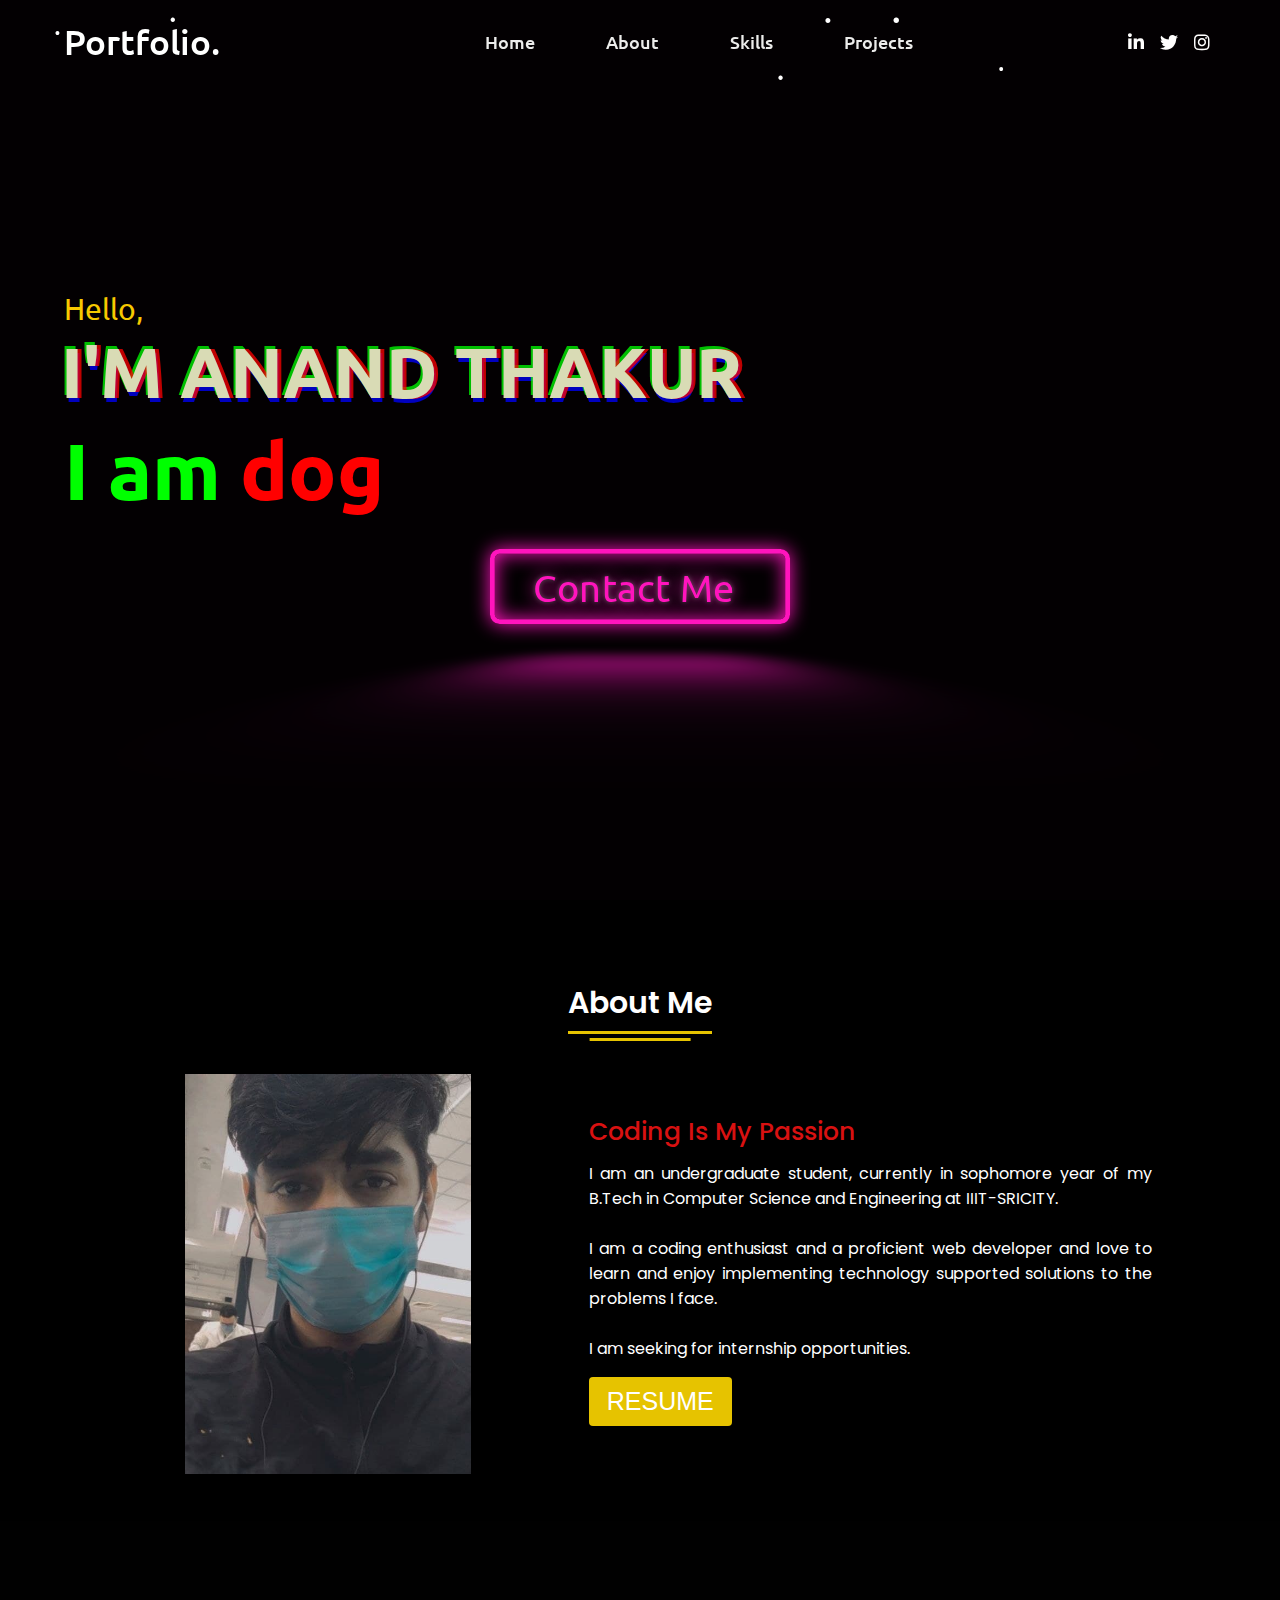
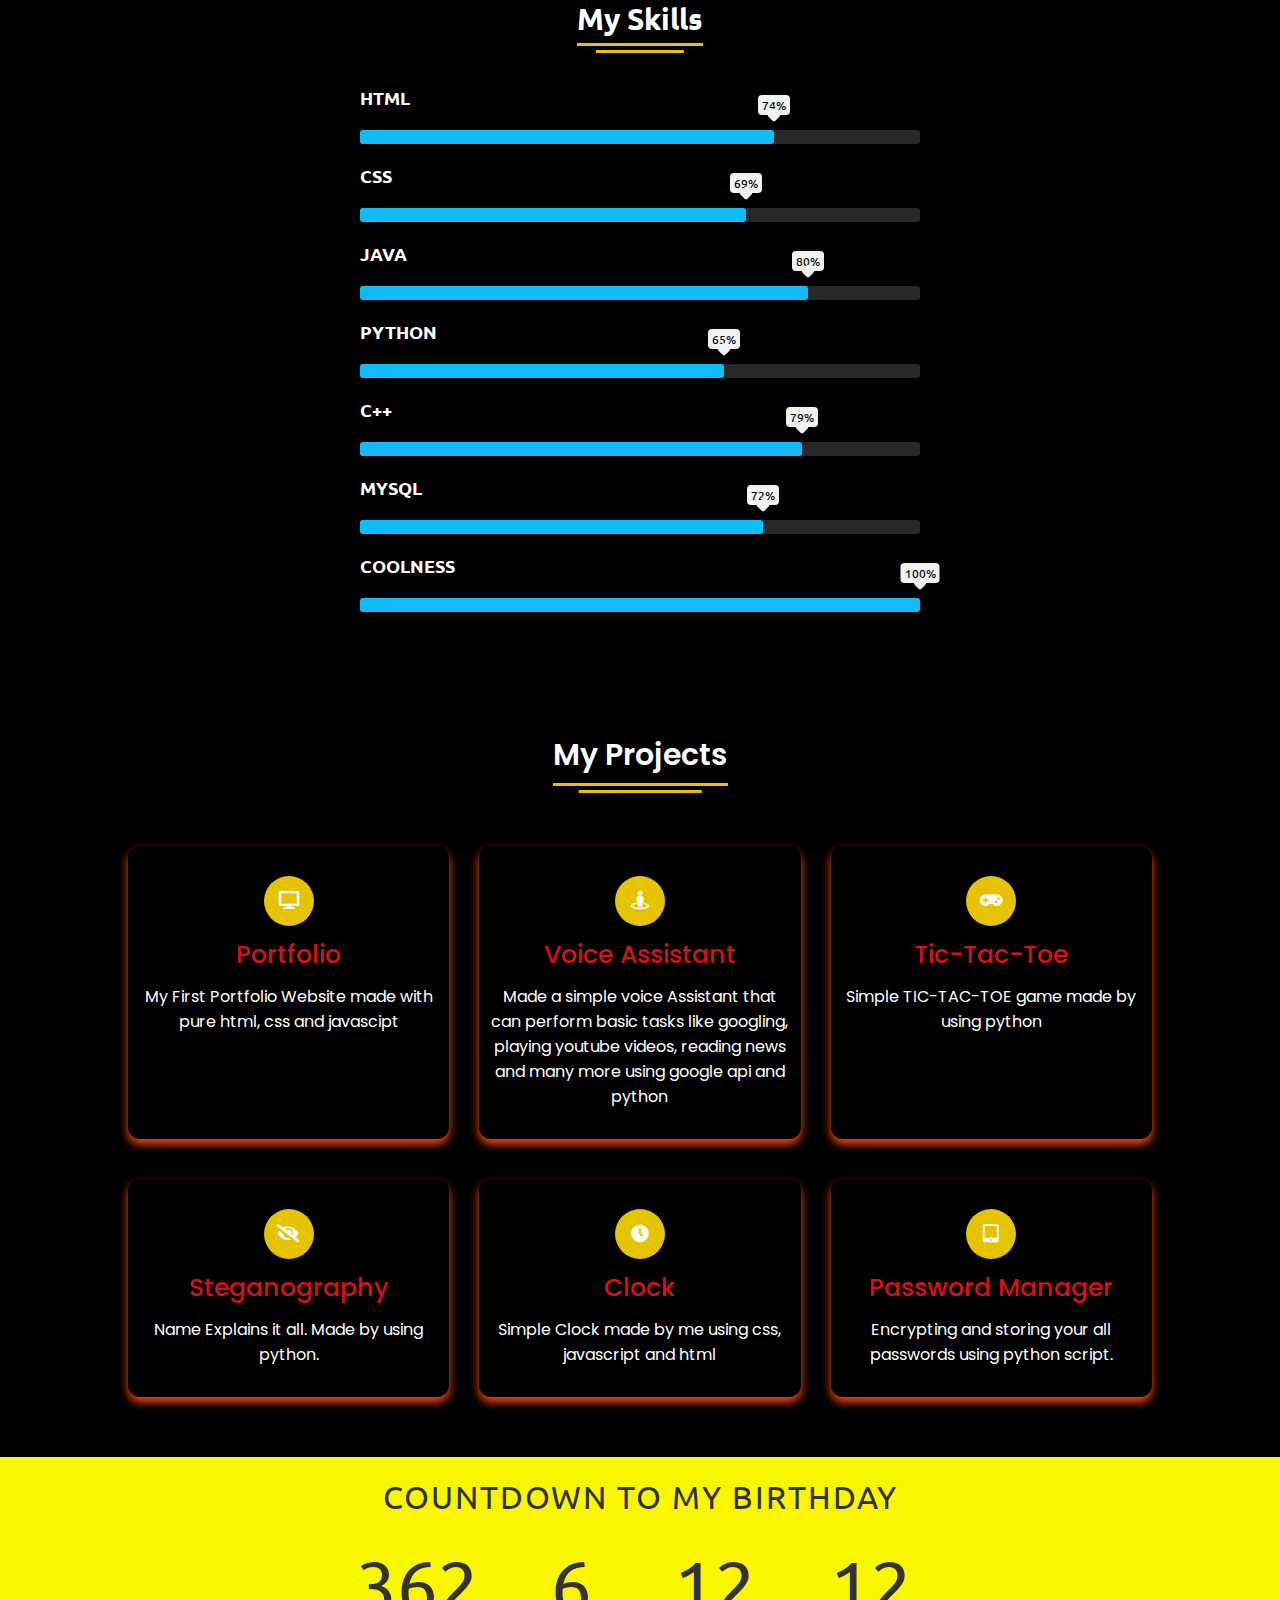
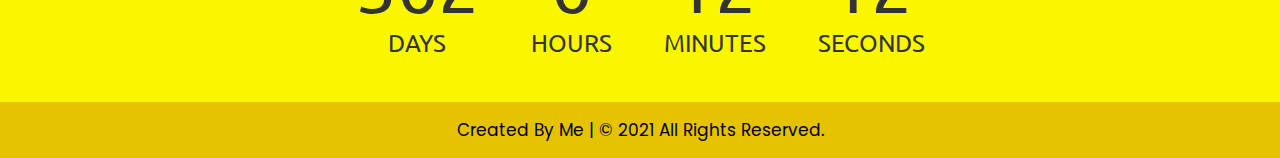
==== index.html @ 61fed3fa "Add files via upload" ====
<!DOCTYPE html>
<html lang="en" dir="ltr">

<head>
    <meta charset="UTF-8">
    <title> Responsive Portfolio Website | Code4education </title>
    <link rel="stylesheet" href="../CSS/style.css">
    <link rel="stylesheet" href="../CSS/textchange.css">
    <!-- Fontawesome CDN Link -->
    <link rel="stylesheet" href="https://cdnjs.cloudflare.com/ajax/libs/font-awesome/5.15.2/css/all.min.css" />
    <meta name="viewport" content="width=device-width, initial-scale=1.0">
</head>

<body>
    <!-- Move to up bottom -->
    <div class="scroll-button">
        <a href="#home"><i class="fas fa-arrow-up"></i></a>
    </div>
    <!-- navigation menu -->
    <nav>
        <div class="navbar">
            <div class="logo"><a href="#">Portfolio.</a></div>
            <ul class="menu">
                <li><a href="#home">Home</a></li>
                <li><a href="#about">About</a></li>
                <li><a href="#skill-section">Skills</a></li>
                <li><a href="#projects">Projects</a></li>
                <div class="cancel-btn">
                    <i class="fas fa-times"></i>
                </div>
            </ul>
            <div class="media-icons">
                <a href="https://www.linkedin.com/in/anand-thakur-096046203" target="_blank"><i class="fab fa-linkedin-in"></i></a>
                <a href="https://mobile.twitter.com/Itsmefakeapple" target="_blank"><i class="fab fa-twitter"></i></a>
                <a href="https://www.instagram.com/itsmefakeapplee/" target="_blank"><i class="fab fa-instagram"></i></a>
            </div>
        </div>
        <div class="menu-btn">
            <i class="fas fa-bars"></i>
        </div>
    </nav>
    <!-- Home Section Part-->
    <section class="home" id="home">
        <div class="home-content">
            <div class="text">
                <div class="text-one">Hello,</div>
                <div class="glitch">I'm Anand Thakur</div>
                <div class="text-three">
                    <h1>I am <span id="word-holder"></span></h1>
                </div>
            </div>
            <a href="../Pages/contact.html" target="_blank" class='neon-button'>Contact Me</a>
        </div>
    </section>

    <!-- About Section Part-->
    <section class="about" id="about">
        <div class="content">
            <div class="title"><span>About Me</span></div>
            <div class="about-details">
                <div class="left">
                    <img src="images/my-pic.jpg" alt="Portfolio">
                </div>
                <div class="right">
                    <div class="topic">Coding Is My Passion</div>
                    <p>I am an undergraduate student, currently in
                        sophomore year of my B.Tech in Computer Science
                        and Engineering at IIIT-SRICITY.
                        </br></br>
                        I am a coding enthusiast and a proficient web developer
                        and love to learn and enjoy implementing technology
                        supported solutions to the problems I face.
                        </br></br>
                        I am seeking for internship opportunities.
                    </p>
                    <div class="button">
                        <a href="https://google.com" target="_blank">
                        <button>RESUME</button>
                        </a>
                    </div>
                </div>
            </div>
        </div>
    </section>

    <!-- Skills Section Part-->
    <section class="skill-section" id="skill-section">
        <div class="title"><span>My Skills</span></div>
        <div class="skills">
            <div class="skill">
                <div class="skill-name">HTML</div>
                <div class="skill-bar">
                    <div class="skill-per" per="74%" style="max-width: 74%"></div>
                </div>
            </div>

            <div class="skill">
                <div class="skill-name">CSS</div>
                <div class="skill-bar">
                    <div class="skill-per" per="69%" style="max-width: 69%"></div>
                </div>
            </div>

            <div class="skill">
                <div class="skill-name">JAVA</div>
                <div class="skill-bar">
                    <div class="skill-per" per="80%" style="max-width: 80%"></div>
                </div>
            </div>

            <div class="skill">
                <div class="skill-name">PYTHON</div>
                <div class="skill-bar">
                    <div class="skill-per" per="65% " style="max-width: 65%"></div>
                </div>
            </div>

            <div class="skill">
                <div class="skill-name">C++</div>
                <div class="skill-bar">
                    <div class="skill-per" per="79%" style="max-width: 79%"></div>
                </div>
            </div>

            <div class="skill">
                <div class="skill-name">MYSQL</div>
                <div class="skill-bar">
                    <div class="skill-per" per="72%" style="max-width: 72%"></div>
                </div>
            </div>

            <div class="skill">
                <div class="skill-name">COOLNESS</div>
                <div class="skill-bar">
                    <div class="skill-per" per="100%" style="max-width: 100%"></div>
                </div>
            </div>
        </div>
    </section>

    <!-- Projects Section Part-->
    <section class="projects" id="projects">
        <div class="content">
            <div class="title"><span>My Projects</span></div>
            <div class="boxes">
                <div class="box">
                    <a href="https://github.com/Appleblade22/Portfolio" target="_blank">
                        <div class="icon">
                            <i class="fas fa-desktop"></i>
                        </div>
                        <div class="topic">Portfolio</div>
                        <p>My First Portfolio Website made with pure html, css and javascipt</p>
                    </a>
                </div>
                <div class="box">
                    <a href="https://github.com/Appleblade22/Assistant" target="_blank">
                        <div class="icon">
                            <i class="fas fa-street-view"></i>
                        </div>
                        <div class="topic">Voice Assistant</div>
                        <p>Made a simple voice Assistant that can perform basic tasks like
                            googling, playing youtube videos, reading news and many more using
                            google api and python
                        </p>
                    </a>
                </div>
                <div class="box">
                    <a href="https://github.com/Appleblade22/Tic-tac-Toe_Game" target="_blank">
                        <div class="icon">
                            <i class="fas fa-gamepad"></i>
                        </div>
                        <div class="topic">Tic-Tac-Toe</div>
                        <p>Simple TIC-TAC-TOE game made by using python</p>
                    </a>
                </div>
                <div class="box">
                    <a href="https://github.com/Appleblade22/Steganography" target="_blank">
                        <div class="icon">
                            <i class="fas fa-eye-slash"></i>
                        </div>
                        <div class="topic">Steganography</div>
                        <p>Name Explains it all. Made by using python.</p>
                    </a>
                </div>
                <div class="box">
                    <a href="https://appleblade22.github.io/Clock/" target="_blank">
                        <div class="icon">
                            <i class="fas fa-clock"></i>
                        </div>
                        <div class="topic">Clock</div>
                        <p>Simple Clock made by me using css, javascript and html</p>
                    </a>
                </div>
                <div class="box">
                    <a href="https://github.com/Appleblade22/Password_Manager" target="_blank">
                        <div class="icon">
                            <i class="fas fa-tablet-alt"></i>
                        </div>
                        <div class="topic">Password Manager</div>
                        <p>Encrypting and storing your all passwords using python script.</p>
                        </a>
                </div>
            </div>
        </div>
    </section>

    <div class="container" id="container">
        <h1 id="headline">Countdown to my birthday</h1>
        <div id="countdown">
            <ul>
                <li><span id="days"></span>days</li>
                <li><span id="hours"></span>Hours</li>
                <li><span id="minutes"></span>Minutes</li>
                <li><span id="seconds"></span>Seconds</li>
            </ul>
        </div>
        <div id="content" class="emoji">
            <span>🥳</span>
            <span>🎉</span>
            <span>🎂</span>
        </div>
    </div>


    <!-- Footer Section Start -->
    <footer>
        <div class="text">
            <span>Created By Me | © 2021 All Rights Reserved.</span>
        </div>
    </footer>
    <script src="../JavaScript/script.js"></script>
    <script src="../JavaScript/snowfall.js"></script>
    <script src="../JavaScript/Bday.js"></script>


</body>

</html>
---- CSS/style.css ----
/* Google Font CDN Link hsl(323 21% 16%); */
@import url("https://fonts.googleapis.com/css2?family=Poppins:wght@400;500;600;700&family=Ubuntu:wght@400;500;700&display=swap");
* {
  margin: 0;
  padding: 0;
  box-sizing: border-box;
  text-decoration: none;
  scroll-behavior: smooth;
}
*::before,
*::after {
  box-sizing: border-box;
}
:root {
  --primary-color: #e6c300;
  --black-color: #0e2431;
  --white-color: #fff;
  --clr-neon: hsl(317 100% 54%);
  --clr-bg: rgb(3, 0, 2);
}
body {
  font-family: "Ubuntu", sans-serif;
  background-color: black;
}

/* navbar styling */
nav {
  position: fixed;
  width: 100%;
  padding: 20px 0;
  z-index: 999;
  transition: all 0.3s ease;
}
nav.sticky {
  background: rgb(255, 255, 255);
  padding: 13px 0;
}
nav .navbar {
  width: 90%;
  display: flex;
  justify-content: space-between;
  align-items: center;
  margin: auto;
}
nav .navbar .logo a {
  font-weight: 500;
  font-size: 35px;
  color: white;
}

nav.sticky .navbar .logo a {
  color: black;
}

nav .navbar .menu {
  display: flex;
  position: relative;
}

nav .navbar .menu li {
  list-style: none;
  margin: 0 8px;
}
nav .navbar .menu li a{
  color:rgb(236, 236, 235);
  margin-left:55px;
}
nav .navbar .menu a {
  font-size: 18px;
  font-weight: 500;
  color: var(--white-color);
  padding: 6px 0;
  transition: all 0.4s ease;
}
nav .navbar .menu a:hover {
  color: var(--primary-color);
}
nav.sticky .menu li a {
  color: rgb(0, 0, 0);
}
nav.sticky .menu a:hover {
  color: rgb(255, 24, 24);
  
}
.navbar .media-icons a {
  color: rgb(255, 254, 254);
  font-size: 18px;
  margin: 0 6px;
}
nav.sticky .media-icons a {
  color: rgb(0, 0, 0);
  font-size: 18px;
  margin: 0 6px;
}
.navbar .media-icons a:hover{
  color: rgb(22, 162, 255);
}

nav.sticky .media-icons a:hover{
  color: rgb(28, 170, 235);
}

/* side navigation button css */
nav .menu-btn,
.navbar .menu .cancel-btn {
  position: absolute;
  color: var(--black-color);
  top: 20px;
  right: 30px;
  font-size: 20px;
  cursor: pointer;
  transition: all 0.3s ease;
  display: none;
}
nav .menu-btn {
  color: rgb(240, 229, 229);
}
nav.sticky .menu-btn {
  color: red;
}
/* Home Sectionn Styling */
.home {
  height: 100vh;
  width: 100%;
  background-color: var(--clr-bg);
  background-size: cover;
  background-position: center center;
  background-attachment: fixed;
}
.home .home-content {
  width: 90%;
  height: 100%;
  margin: auto;
  display: flex;
  flex-direction: column;
  justify-content: center;
}
.home .text-one {
  font-size: 30px;
  color: rgb(247, 201, 0);
}
.home .text-three {
  font-size: 40px;
  margin: 5px 0;
  color: rgb(0, 255, 0);
}

/*Button Styling */
.home .neon-button {
  font-size: 4rem;
  display: inline-block;
  cursor: pointer;
  text-decoration: none;
  color: var(--clr-neon);
  border: var(--clr-neon) 0.125em solid;
  padding: 0.25em 1em;
  border-radius: 0.25em;

  text-shadow: 0 0 0.125em hsl(0 0% 100% / 0.3), 0 0 0.45em currentColor;

  box-shadow: inset 0 0 0.5em 0 var(--clr-neon), 0 0 0.5em 0 var(--clr-neon);

  position: relative;
  margin-left: auto;
  margin-right: auto;
  width: 500px;
  scale: 0.6;
}

.home .neon-button::before {
  pointer-events: none;
  content: "";
  position: absolute;
  background: var(--clr-neon);
  top: 120%;
  left: 0;
  width: 100%;
  height: 100%;

  transform: perspective(1em) rotateX(40deg) scale(1, 0.35);
  filter: blur(1em);
  opacity: 0.7;
}

.home .neon-button::after {
  content: "";
  position: absolute;
  top: 0;
  bottom: 0;
  left: 0;
  right: 0;
  box-shadow: 0 0 2em 0.5em var(--clr-neon);
  opacity: 0;
  background-color: var(--clr-neon);
  z-index: -1;
  transition: opacity 100ms linear;
}

.home .neon-button:hover,
.home .neon-button:focus {
  color: var(--white-color);
  text-shadow: none;
}

.home .neon-button:hover::before,
.home .neon-button:focus::before {
  opacity: 1;
}
.home .neon-button:hover::after,
.home .neon-button:focus::after {
  opacity: 1;
}

/*Glitch Text */

.glitch {
  font-size: 70px;
  font-weight: 700;
  text-transform: uppercase;
  position: relative;
  color: rgb(217, 219, 181);
  font-weight: 600;
  margin-left: -3px;
  text-shadow: 0.05em 0 0 rgba(255, 0, 0, 0.75),
    -0.025em -0.05em 0 rgba(0, 255, 0, 0.75),
    0.025em 0.05em 0 rgba(0, 0, 255, 0.75);

  animation: glitch 500ms infinite;
}

.glitch span {
  position: absolute;
  top: 0;
  left: 0;
}

.glitch span:first-child {
  animation: glitch 650ms infinite;
  clip-path: polygon(0 0, 100% 0, 100% 45%, 0 45%);
  transform: translate(-0.025em, -0.0125em);
  /* color: green; */
  opacity: 0.8;
}

.glitch span:last-child {
  animation: glitch 375ms infinite;
  clip-path: polygon(0 80%, 100% 20%, 100% 100%, 0 100%);
  transform: translate(0.0125em, 0.025em);
  /* color: red; */
  opacity: 0.8;
}

/* https://web.dev/prefers-reduced-motion/#(bonus)-forcing-reduced-motion-on-all-websites */

@keyframes glitch {
  0% {
    text-shadow: 0.05em 0 0 rgba(255, 0, 0, 0.75),
      -0.05em -0.025em 0 rgba(0, 255, 0, 0.75),
      -0.025em 0.05em 0 rgba(0, 0, 255, 0.75);
  }
  14% {
    text-shadow: 0.05em 0 0 rgba(255, 0, 0, 0.75),
      -0.05em -0.025em 0 rgba(0, 255, 0, 0.75),
      -0.025em 0.05em 0 rgba(0, 0, 255, 0.75);
  }
  15% {
    text-shadow: -0.05em -0.025em 0 rgba(255, 0, 0, 0.75),
      0.025em 0.025em 0 rgba(0, 255, 0, 0.75),
      -0.05em -0.05em 0 rgba(0, 0, 255, 0.75);
  }
  49% {
    text-shadow: -0.05em -0.025em 0 rgba(255, 0, 0, 0.75),
      0.025em 0.025em 0 rgba(0, 255, 0, 0.75),
      -0.05em -0.05em 0 rgba(0, 0, 255, 0.75);
  }
  50% {
    text-shadow: 0.025em 0.05em 0 rgba(255, 0, 0, 0.75),
      0.05em 0 0 rgba(0, 255, 0, 0.75), 0 -0.05em 0 rgba(0, 0, 255, 0.75);
  }
  99% {
    text-shadow: 0.025em 0.05em 0 rgba(255, 0, 0, 0.75),
      0.05em 0 0 rgba(0, 255, 0, 0.75), 0 -0.05em 0 rgba(0, 0, 255, 0.75);
  }
  100% {
    text-shadow: -0.025em 0 0 rgba(255, 0, 0, 0.75),
      -0.025em -0.025em 0 rgba(0, 255, 0, 0.75),
      -0.025em -0.05em 0 rgba(0, 0, 255, 0.75);
  }
}

@media (prefers-reduced-motion: reduce) {
  *,
  ::before,
  ::after {
    animation-delay: -1ms !important;
    animation-duration: 1ms !important;
    animation-iteration-count: 1 !important;
    background-attachment: initial !important;
    scroll-behavior: auto !important;
    transition-duration: 0s !important;
    transition-delay: 0s !important;
  }
}

/* About Section*/
section {
  padding-top: 40px;
}
.about{
    background-color: black;
}
section .content {
  width: 80%;
  margin: 40px auto;
  font-family: "Poppins", sans-serif;
}
section .title {
  display: flex;
  justify-content: center;
  margin-bottom: 40px;
}
section .title span {
  color: var(--white-color);
  font-size: 30px;
  font-weight: 600;
  position: relative;
  padding-bottom: 8px;
}
section .title span::before,
section .title span::after {
  content: "";
  position: absolute;
  height: 3px;
  width: 100%;
  background: var(--primary-color);
  left: 0;
  bottom: 0;
}
section .title span::after {
  bottom: -7px;
  width: 70%;
  left: 50%;
  transform: translateX(-50%);
}
.about .about-details {
  display: flex;
  justify-content: space-between;
  align-items: center;
}
.about .about-details .left {
  width: 45%;
}
.about .left img {
  width: 400px;
  height: 400px;
  object-fit: contain;
  
}
.about .about-details .right {
  width: 55%;
}
section .topic {
  color: rgb(216, 17, 17);
  font-size: 25px;
  font-weight: 500;
  margin-bottom: 10px;
}
.about-details .right p {
  text-align: justify;
  color: var(--white-color);
}
section .button {
  margin: 16px 0;
}
section .button button {
  outline: none;
  padding: 8px 16px;
  border-radius: 4px;
  font-size: 25px;
  font-weight: 400;
  background: var(--primary-color);
  color: var(--white-color);
  border: 2px solid transparent;
  cursor: pointer;
  transition: all 0.4s ease;
}
section .button button:hover {
  border-color: var(--primary-color);
  background-color: var(--white-color);
  color: var(--primary-color);
}

/*Skill Section*/
.skill-section {
  background-color: rgb(1, 1, 1);
  padding-top: 79px;
  padding-bottom: 40px;
}
.skills {
  width: 100%;
  max-width: 600px;
  padding: 0 20px;
  margin-left: auto;
  margin-right: auto;
    
}

.skill-name {
  font-size: 18px;
  font-weight: 700;
  color: var(--white-color);
  text-transform: uppercase;
  margin: 20px 0;
}

.skill-bar {
  height: 14px;
  background: #282828;
  border-radius: 3px;
}

.skill-per {
  height: 14px;
  background-color: #0fbcf9;
  border-radius: 3px;
  position: relative;
  animation: fillBars 7s ease-in-out;
}

.skill-per::before {
  content: attr(per);
  position: absolute;
  padding: 2px 4px;
  background: #f1f1f1;
  border-radius: 4px;
  font-size: 12px;
  border-radius: 4px;
  top: -35px;
  right: 0;
  transform: translateX(50%);
}

.skill-per::after {
  content: "";
  position: absolute;
  width: 10px;
  height: 10px;
  background-color: #f1f1f1;
  top: -20px;
  right: 0;
  transform: translateX(50%) rotate(45deg);
  border-radius: 2px;
}

@keyframes fillBars{
    from{
        width: 0%;
    }
    to{
        width: 100%;
    }
}

/* My Projects CSS */
.my-projects {
  padding-top: 40px;
  padding-bottom: 40px;
}
#projects p{
  color: var(--white-color)
}
.projects .boxes{
  display:flex; 
  flex-wrap: wrap;
  justify-content:space-between;
}
.projects .boxes .box{
 margin:20px 0;
 width:calc(100% / 3 - 20px);
 text-align: center;
 border-radius: 12px;
 padding:30px 10px;
 box-shadow: 0 5px 10px rgb(255, 74, 3);
 cursor:default;
 transition: all 0.4s ease;
}
.projects .boxes .box:hover{
 background: var(--primary-color);
 color:var(--white-color);
 box-shadow: 0 5px 10px rgb(255, 74, 3);
}
.projects .boxes .box .icon{
 height:50px;
 width:50px;
 background: var(--primary-color);
 border-radius: 50%;
 text-align: center;
 line-height: 50px;
 font-size: 18px;
 color:var(--white-color);
 margin:0 auto 10px auto;
 transition: all 0.4s ease;
}
.boxes .box:hover .icon{
 background:var(--white-color);
 color:var(--primary-color);
}
.projects .boxes .box:hover .topic,
.projects .boxes .box:hover p{
 color:var(--white-color);
 transition: all 0.4s ease;
}
/* Contact Me CSS 
#contact .title span{
  color: black;
}
.contact{
  background: #f0f8ff;
}
.contact .content{
  margin:0 auto;
  padding:30px 0;
}
.contact .text{
  width:80%;
  text-align: center;
  margin:auto;
}
*/

/*BirthDay*/
.container {
  background-color: #faf600;
  color: #333;
  margin: 0 auto;
  text-align: center;
  padding: 20px;
}
#headline{
  font-weight: normal;
  letter-spacing: .125rem;
  text-transform: uppercase;
}
#countdown li{
  display: inline-block;
  font-size: 1.5em;
  list-style-type: none;
  padding: 1em;
  text-transform: uppercase;
}
#countdown li span {
  display: block;
  font-size: 4.5rem;
}

.emoji {
  display: none;
  padding: 1rem;
}

#content span {
  font-size: 4rem;
  padding: 0 .5rem;
}

@media all and (max-width: 768px) {
  #headline {
    font-size: calc(1.5rem * var(--smaller));
  }
  
  #countdown li{
    font-size: calc(1.125rem * var(--smaller));
  }
  
  #countdown li span {
    font-size: calc(3.375rem * var(--smaller));
  }
}

/* Footer CSS */
footer{
  background:var(--primary-color);
  padding:15px 0;
  text-align: center;
  font-family: 'Poppins', sans-serif;
}
footer .text span{
  font-size: 17px;
  font-weight: 400;
  color:var(--clr-bg)
}

/* Scroll To Top Button CSS */
.scroll-button a{
  position:fixed;
  bottom:20px;
  right:20px;
  color:rgb(255, 255, 255);
  background-color:rgb(9, 13, 255);
  padding:10px 12px;
  font-size: 18px;
  border-radius: 6px;
  box-shadow: rgb(25, 163, 182);
  display:none;
}

/* Responsive Media Queries */
@media (max-width:1190px){
  section .content{
    width:85%;
  }
}
@media (max-width:1000px){
  .about .about-details{
    justify-content: center;
    flex-direction: column;
  }
  .about .about-details .left{
    display: flex;
    justify-content:center;
    width:100%;
  }
  .about .about-details .right{
    width:90%;
    margin:40px 0;
  }
  .projects .boxes .box{
    margin:20px 0;
    width:calc(100% / 2 - 20px);
  }
}
@media (max-width:900px){
  .about .left img{
    height:350px;
    width:350px;
  }
  nav .navbar .menu li a{
    color:rgb(236, 236, 235);
    margin-left:20px;
    margin-top:40px;
  }
  nav .navbar .menu li a:hover{
    color:rgb(218, 255, 10);
  }
  nav.sticky .navbar .menu li a{
    color:rgb(10, 10, 10);
  }
  nav.sticky .navbar .menu li a:hover{
    color:rgb(255, 0, 0);
  }
}
@media (max-width:750px){
  nav .navbar{
    width:90%;
  }
  nav .navbar .menu{
    position:fixed;
    left:-100%;
    top:0;
    background-color: #3995D3;
    height:100vh;
    max-width: 400px;
    width:100%;
    padding-top:60px;
    flex-direction: column;
    align-items:center;
    transition: all 0.5s ease;
  }
  nav.sticky .navbar .logo a {
    font-weight: 500;
    font-size: 35px;
    color: white;
  }
  .navbar.active .menu{
    left:0;
  }
  nav .navbar .menu li a{
    color:rgb(236, 236, 235);
    margin-left:0;
    margin-top:40px;
  }
  nav.sticky .navbar .menu li a{
    color:rgb(236, 236, 235);
    margin-left:0;
    margin-top:40px;
  }
  nav .navbar .menu a{
    font-size:23px;
    display:block;
    color:var(--white-color);
    margin:10px 0;
  }
  nav.sticky .navbar .menu a{
    font-size:23px;
    display:block;
    color:var(--white-color);
    margin:10px 0;
  }
  nav .navbar .menu li a:hover{
    color:rgb(255, 8, 0);
  }
  nav.sticky {
    background: rgb(0, 0, 0);
    padding: 13px 0;
  }
  nav .navbar .media-icons{
    display:none;
  }
  nav .menu-btn,
  .navbar .menu .cancel-btn{
    display:block;
  }

  .home .text-three{
   font-size: 33px;
 }
 .skill-section .skill{
   scale: 0.856;
 }

 .projects .boxes .box{
   margin:20px 0; 
   width:100%;
 }

 .home .neon-button {
  scale:0.48;
}

}

@media (max-width:540px){
  .home .glitch{
    font-size: 55px;
  }
  .home .text-three{
    font-size: 23px;
  }

  .skill-section .skill{
    font-size: 50px;
  }
  .home .neon-button {
    right:120px;
    scale: 0.48;
  }
  
}
@media (max-width:400px){
  .home .glitch{
    font-size: 55px;
  }
  .home .text-three{
    font-size: 21px;
  }

  .skill-section .skill{
    font-size: 50px;
  }
  .home .neon-button {
    margin-right:0;
    margin-left:0;

    scale: 0.48;
  }
  .skill-section .skill{
    scale: 0.756;
  }
}
---- CSS/textchange.css ----
#word-holder:after {
    content: "dog";
    display: inline-block;
    color: red;
    vertical-align: bottom;
    animation: word-switcher infinite 8s ease;
  }
  
  @-webkit-keyframes word-switcher {
    0%  {content: "a Front-End Dev"; opacity:0;}
    15% {content: "a Front-End Dev"; opacity:1}
    19% {content: "a Front-End Dev"; opacity:0;}
    20% {content: "a Back-End Dev"; opacity:0;}
    35% {content: "a Back-End Dev"; opacity:1;}
    39% {content: "a Back-End Dev"; opacity:0;}
    40% {content: "a Prankster"; opacity:0;}
    55% {content: "a Prankster"; opacity:1;}
    59% {content: "a Prankster"; opacity:0;}
    60% {content: "curious"; opacity:0;}
    75% {content: "curious"; opacity:1}
    79% {content: "curious"; opacity:0;}
    80% {content: "a Programmer"; opacity:0;}
    95% {content: "a Programmer"; opacity:1;}
    99% {content: "a Programmer"; opacity:0;}
    100% {content: "a Programmer"; opacity:0;}
  }
  
  @-moz-keyframes word-switcher {
    0%  {content: "a Front-End Dev"; opacity:0;}
    15% {content: "a Front-End Dev"; opacity:1}
    19% {content: "a Front-End Dev"; opacity:0;}
    20% {content: "a Back-End Dev"; opacity:0;}
    35% {content: "a Back-End Dev"; opacity:1;}
    39% {content: "a Back-End Dev"; opacity:0;}
    40% {content: "a Prankster"; opacity:0;}
    55% {content: "a Prankster"; opacity:1;}
    59% {content: "a Prankster"; opacity:0;}
    60% {content: "curious"; opacity:0;}
    75% {content: "curious"; opacity:1}
    79% {content: "curious"; opacity:0;}
    80% {content: "a Programmer"; opacity:0;}
    95% {content: "a Programmer"; opacity:1;}
    99% {content: "a Programmer"; opacity:0;}
    100% {content: "a Programmer"; opacity:0;}
  }
  
  @keyframes word-switcher {
    0%  {content: "a Front-End Dev"; opacity:0;}
    15% {content: "a Front-End Dev"; opacity:1}
    19% {content: "a Front-End Dev"; opacity:0;}
    20% {content: "a Back-End Dev"; opacity:0;}
    35% {content: "a Back-End Dev"; opacity:1;}
    39% {content: "a Back-End Dev"; opacity:0;}
    40% {content: "a Prankster"; opacity:0;}
    55% {content: "a Prankster"; opacity:1;}
    59% {content: "a Prankster"; opacity:0;}
    60% {content: "curious"; opacity:0;}
    75% {content: "curious"; opacity:1}
    79% {content: "curious"; opacity:0;}
    80% {content: "a Programmer"; opacity:0;}
    95% {content: "a Programmer"; opacity:1;}
    99% {content: "a Programmer"; opacity:0;}
    100% {content: "a Programmer"; opacity:0;}
  }
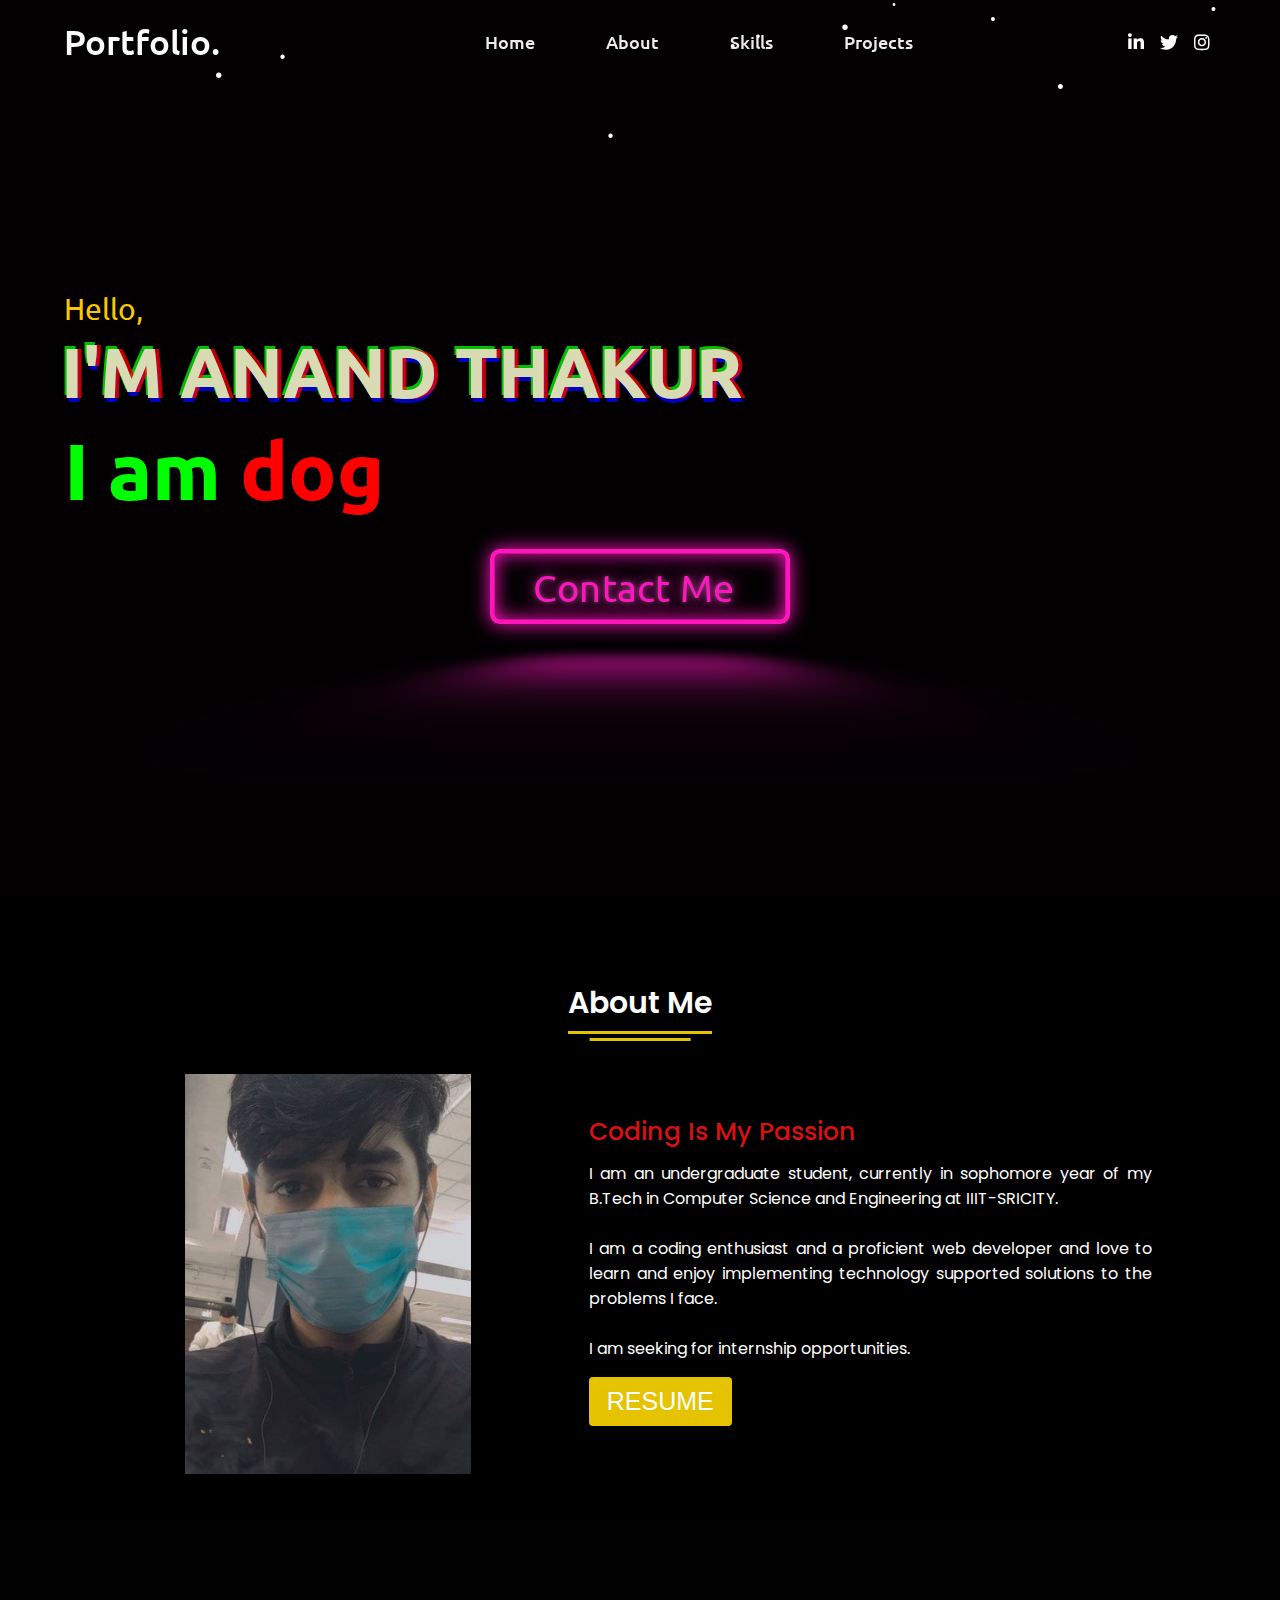
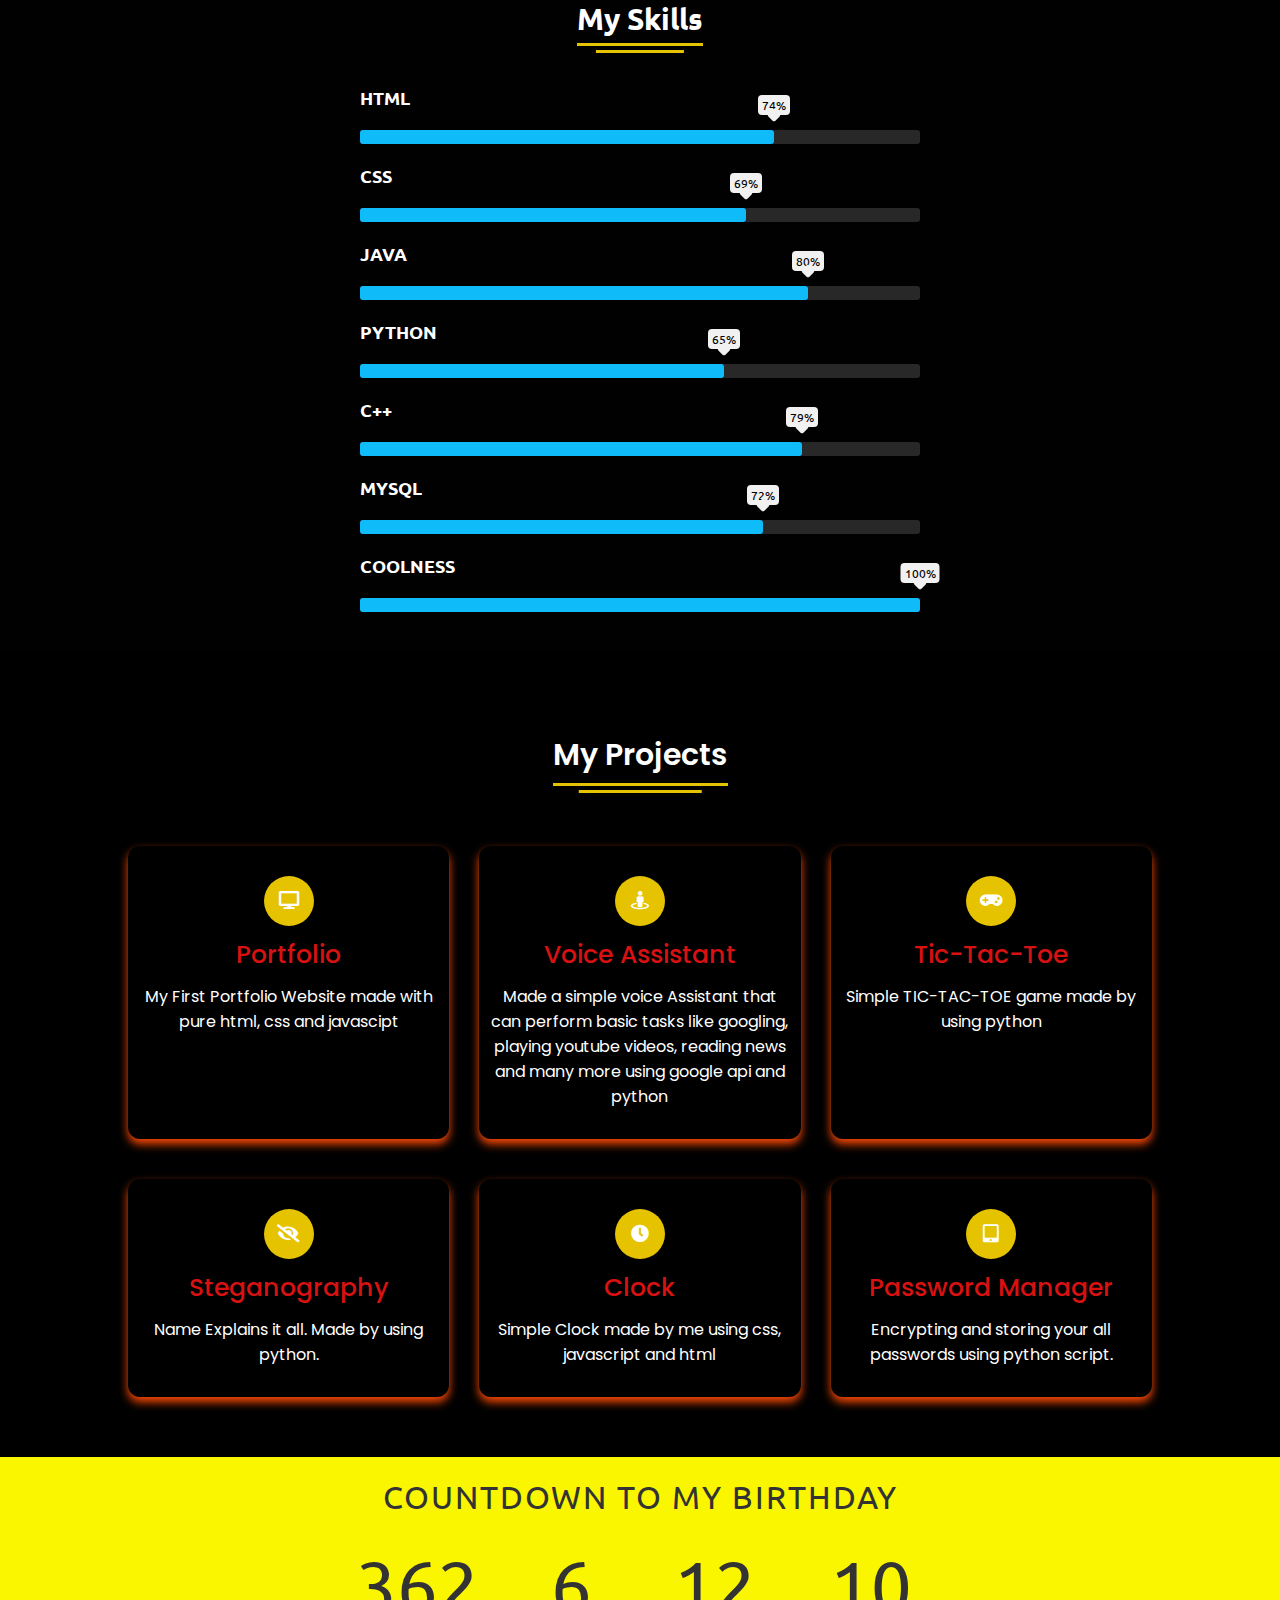
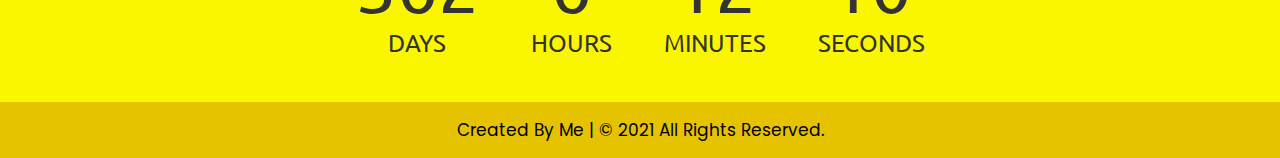
==== commit 93add8bd: "Update index.html" ====
--- a/index.html
+++ b/index.html
@@ -3,9 +3,9 @@
 
 <head>
     <meta charset="UTF-8">
-    <title> Responsive Portfolio Website | Code4education </title>
-    <link rel="stylesheet" href="../CSS/style.css">
-    <link rel="stylesheet" href="../CSS/textchange.css">
+    <title> Responsive Portfolio Website | Anand </title>
+    <link rel="stylesheet" href="CSS/style.css">
+    <link rel="stylesheet" href="CSS/textchange.css">
     <!-- Fontawesome CDN Link -->
     <link rel="stylesheet" href="https://cdnjs.cloudflare.com/ajax/libs/font-awesome/5.15.2/css/all.min.css" />
     <meta name="viewport" content="width=device-width, initial-scale=1.0">
@@ -228,11 +228,11 @@
             <span>Created By Me | © 2021 All Rights Reserved.</span>
         </div>
     </footer>
-    <script src="../JavaScript/script.js"></script>
-    <script src="../JavaScript/snowfall.js"></script>
-    <script src="../JavaScript/Bday.js"></script>
+    <script src="JavaScript/script.js"></script>
+    <script src="JavaScript/snowfall.js"></script>
+    <script src="JavaScript/Bday.js"></script>
 
 
 </body>
 
-</html>+</html>
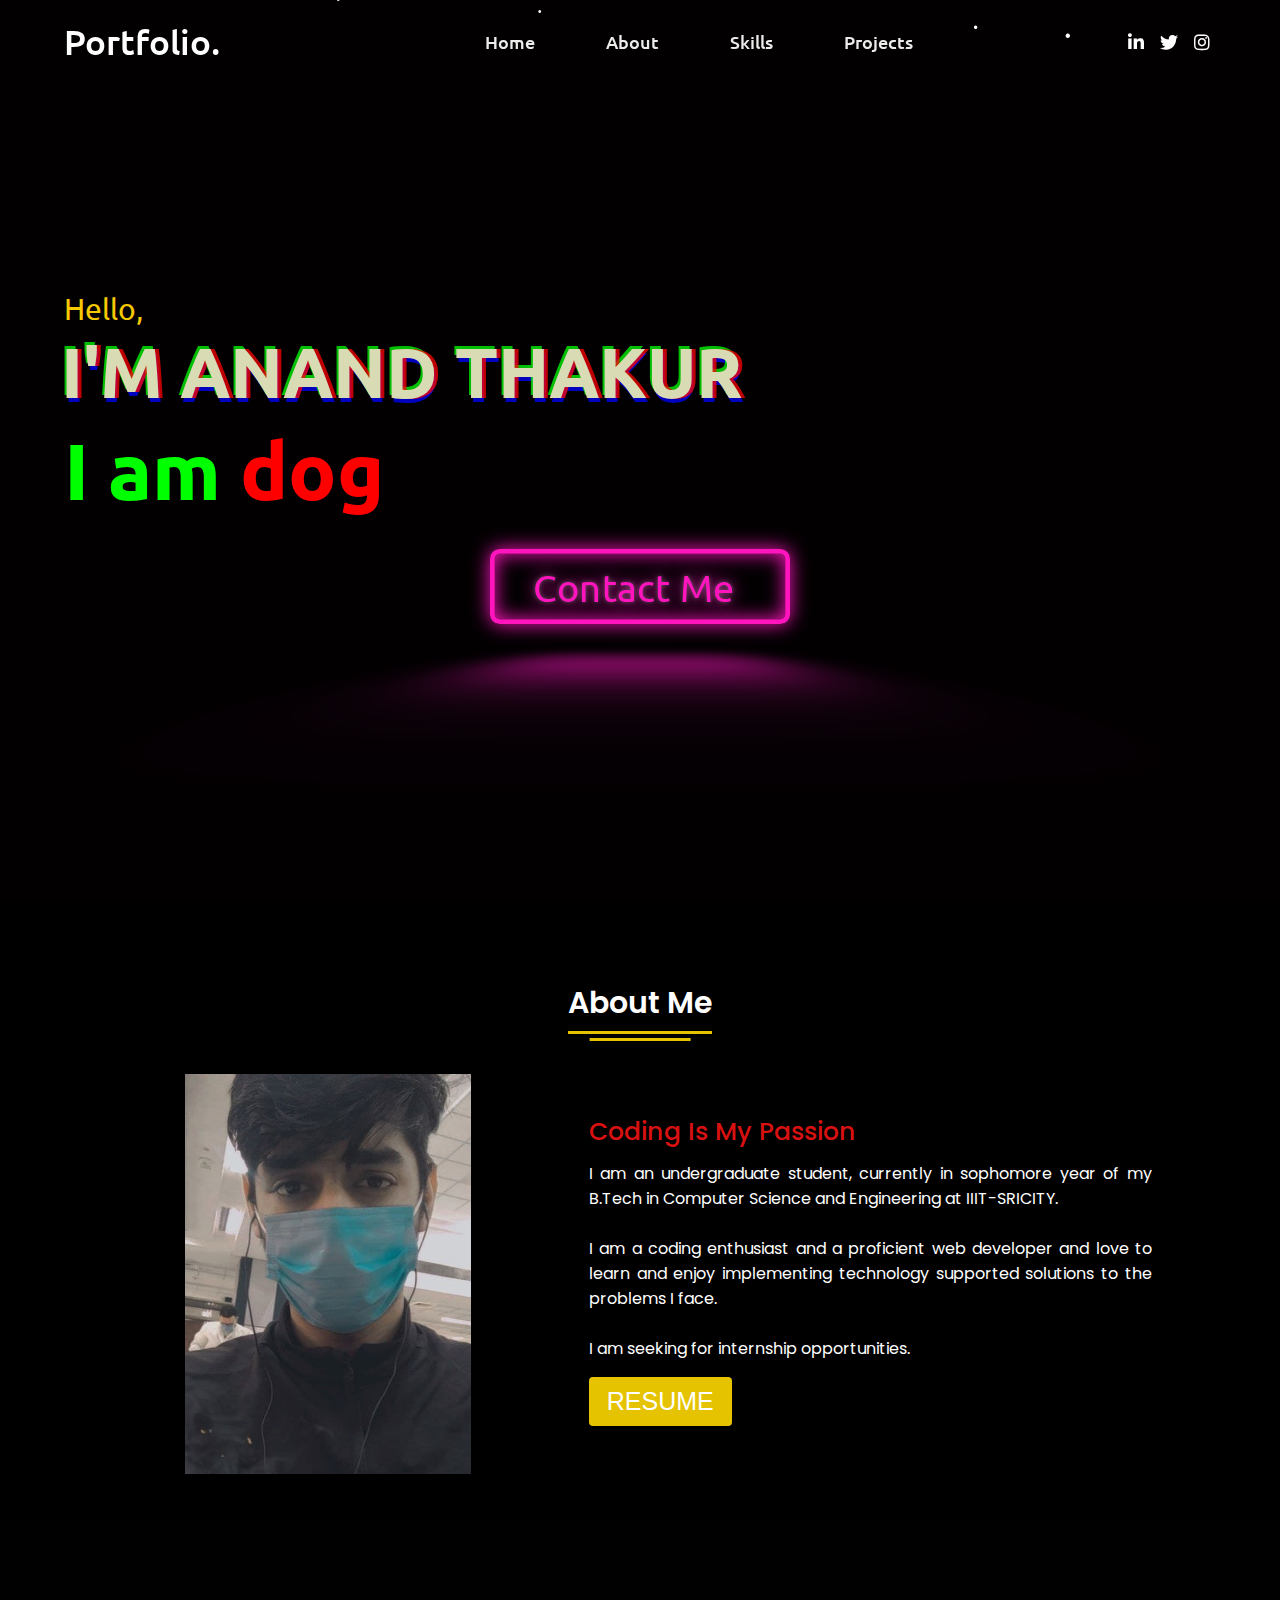
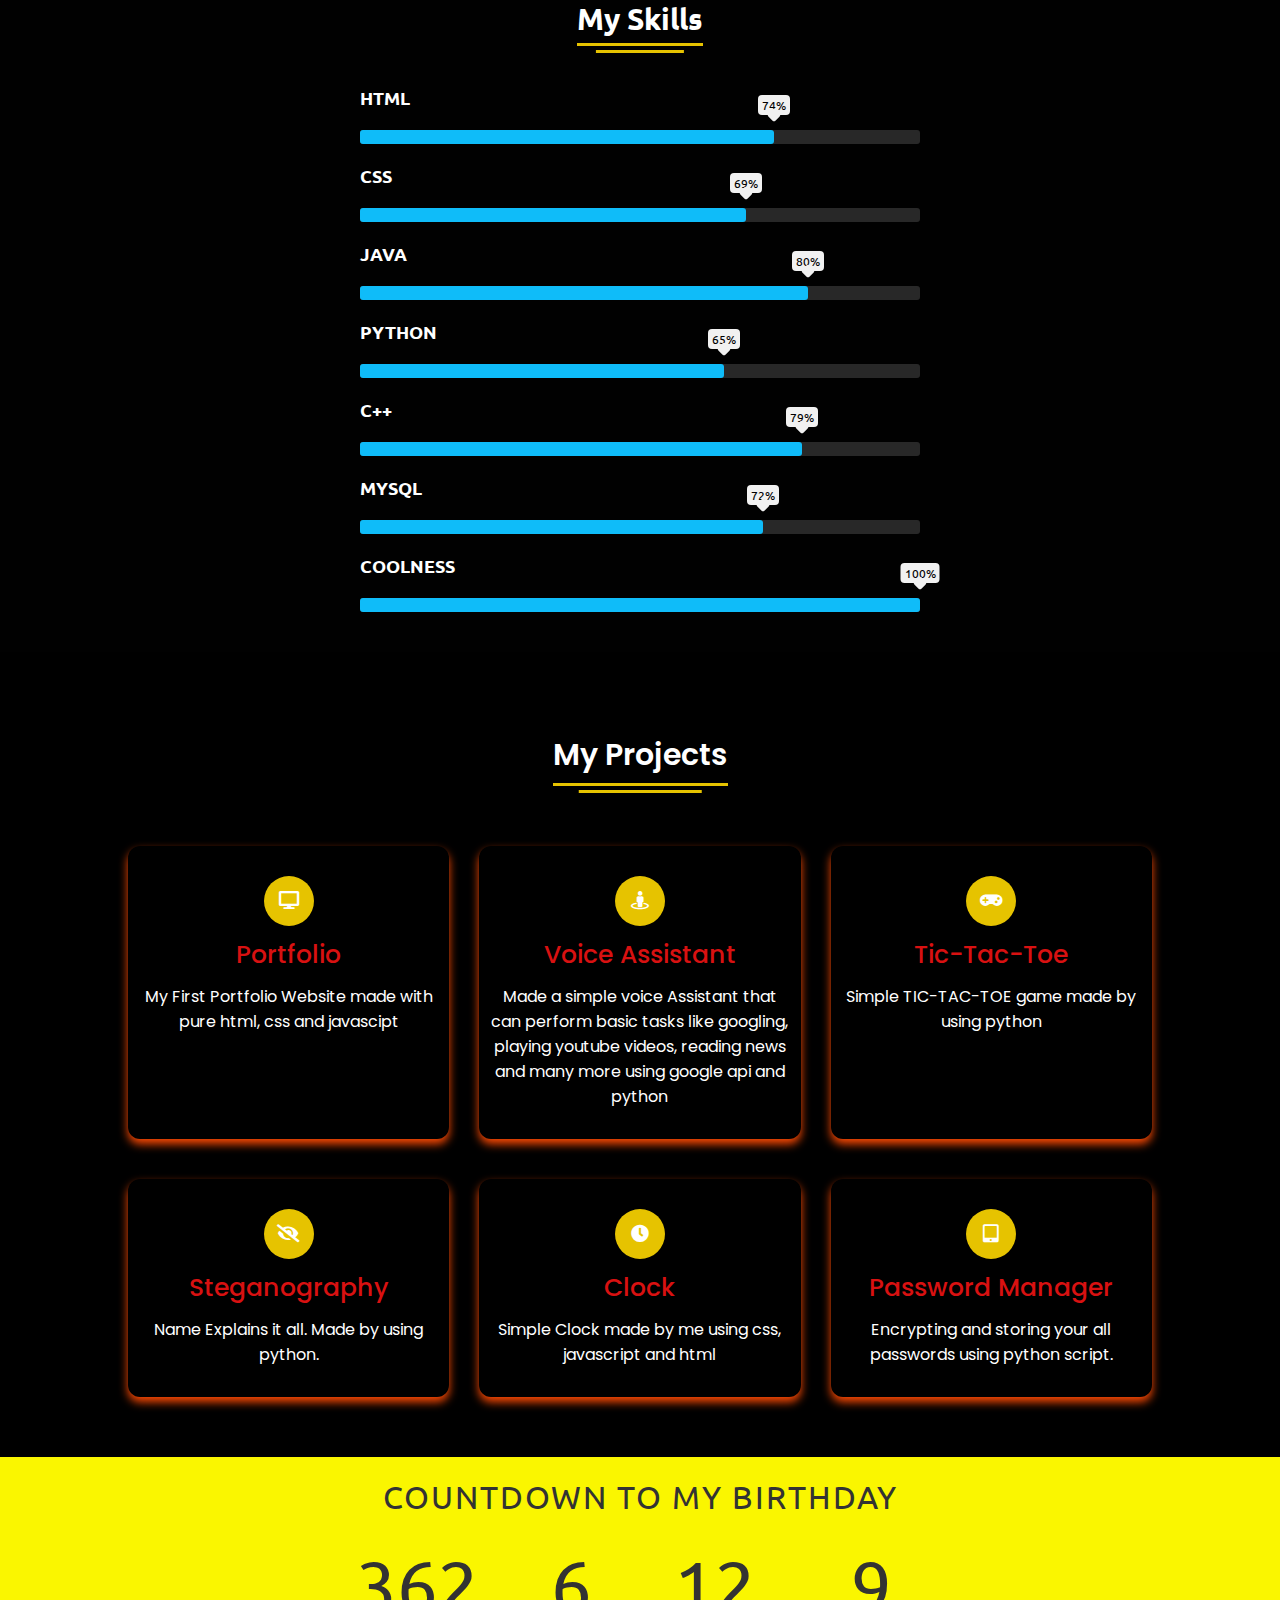
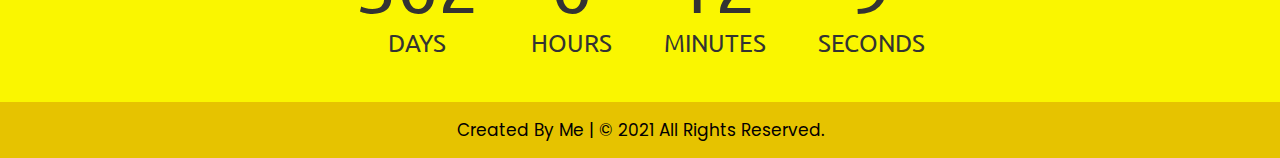
==== commit 97e51b47: "Update index.html" ====
--- a/index.html
+++ b/index.html
@@ -49,7 +49,7 @@
                     <h1>I am <span id="word-holder"></span></h1>
                 </div>
             </div>
-            <a href="../Pages/contact.html" target="_blank" class='neon-button'>Contact Me</a>
+            <a href="Pages/contact.html" target="_blank" class='neon-button'>Contact Me</a>
         </div>
     </section>
 
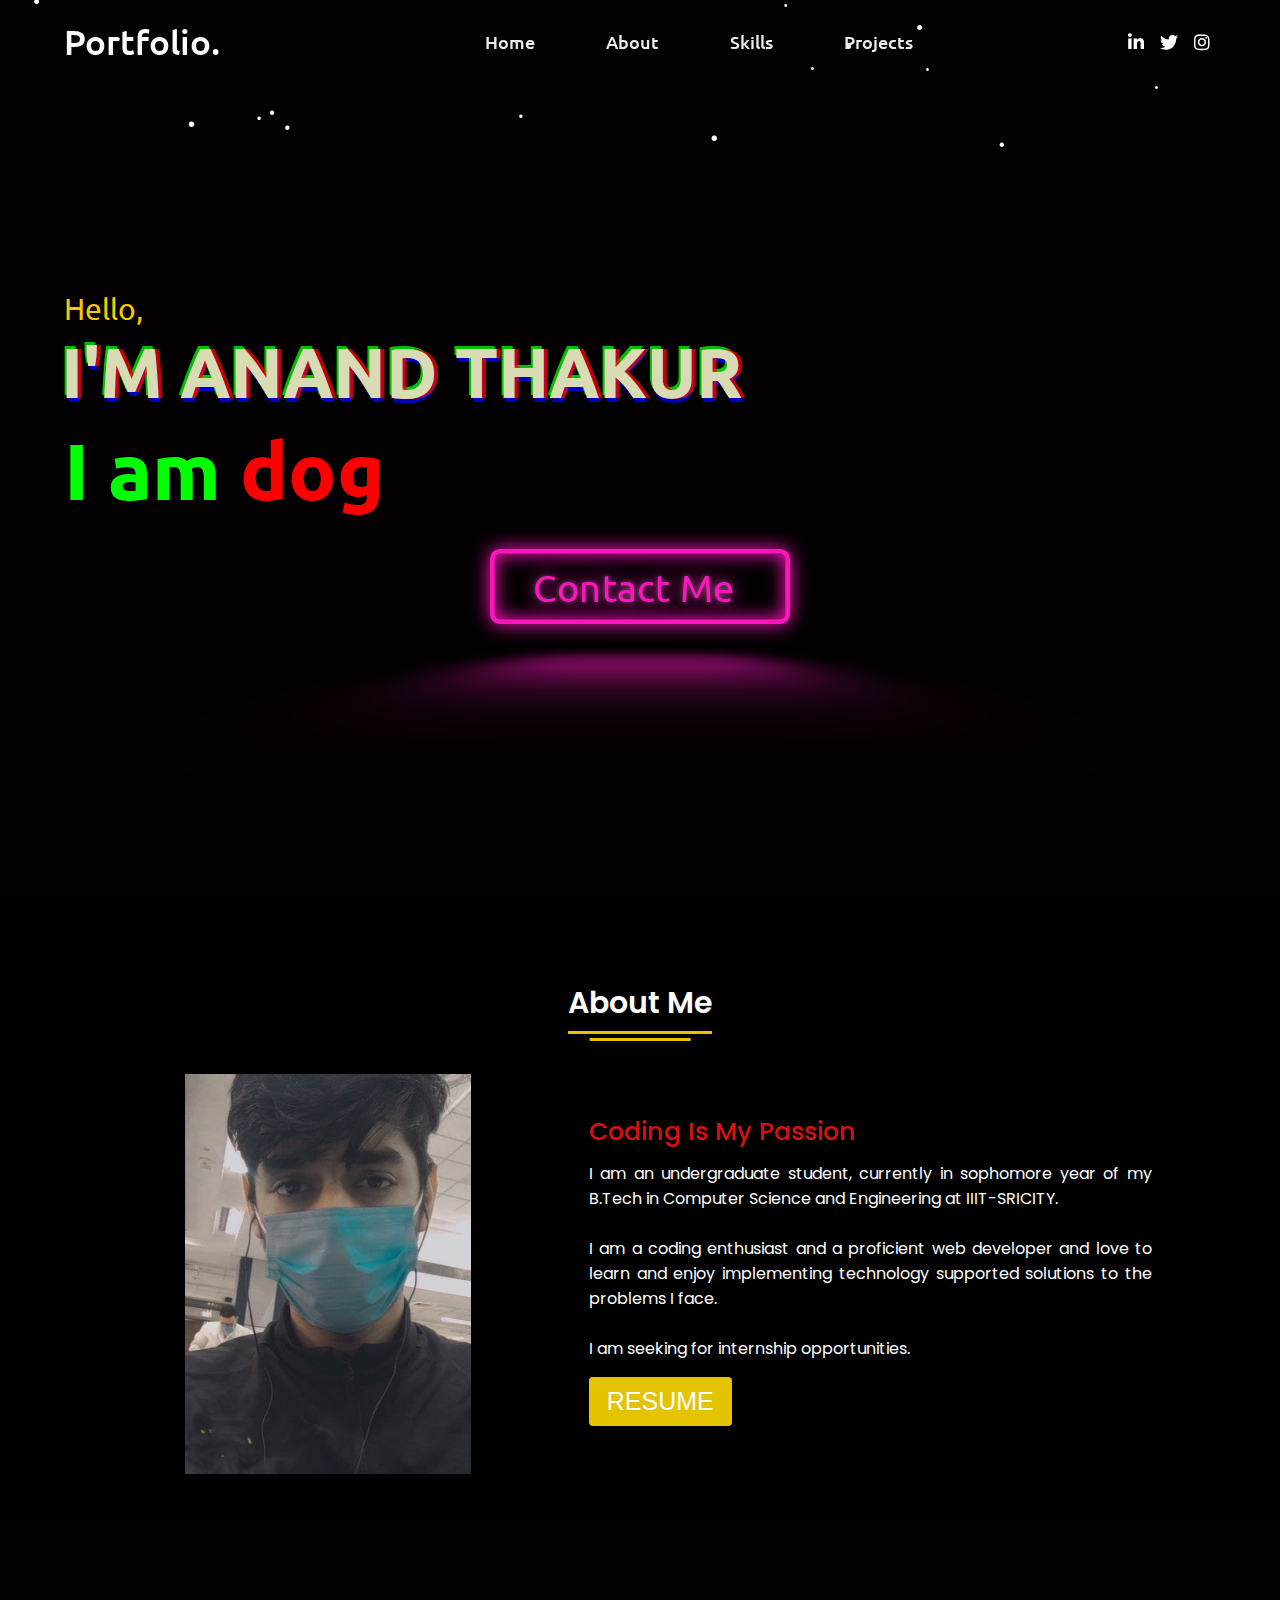
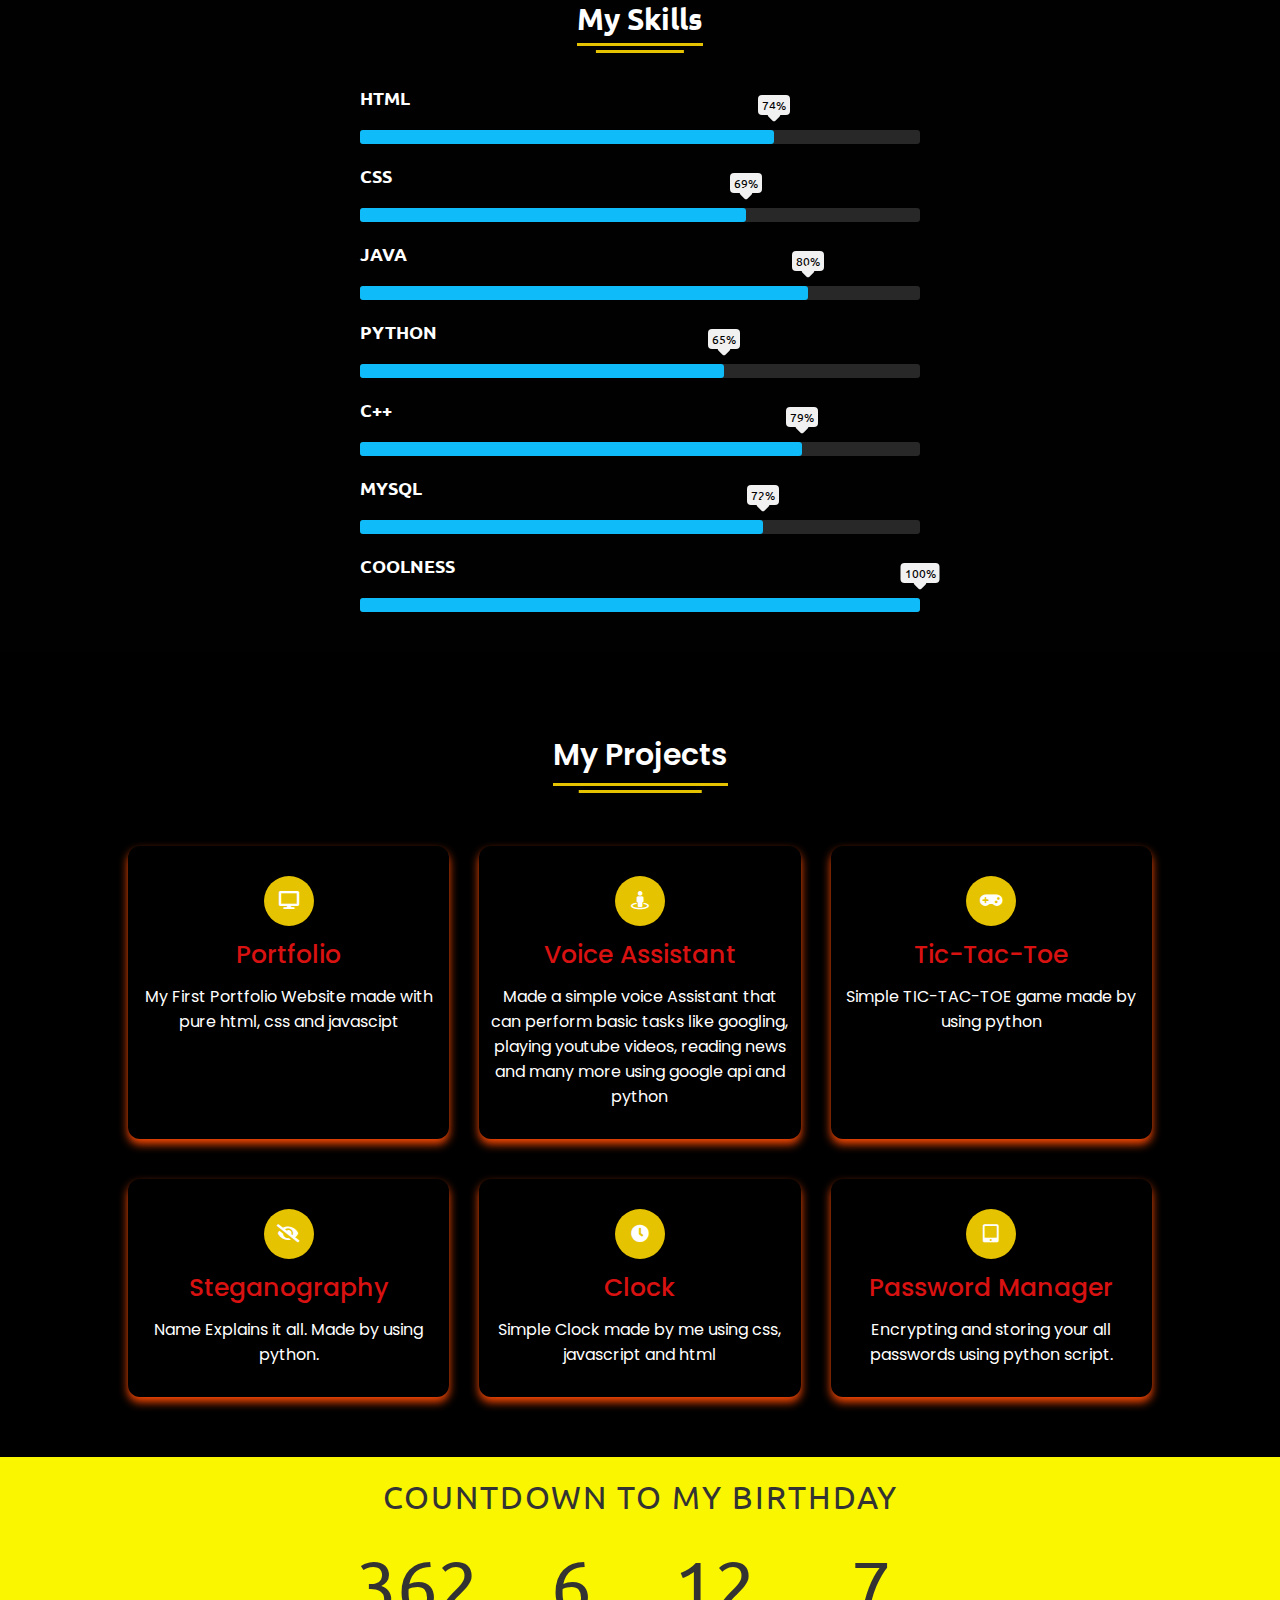
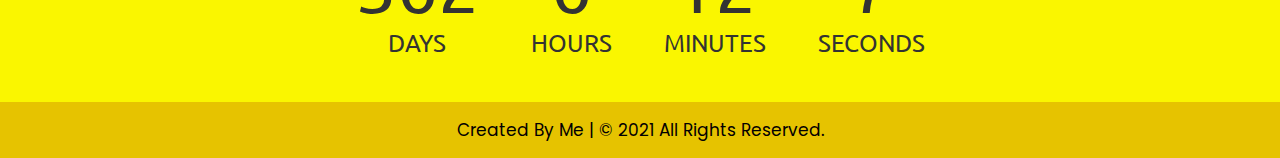
==== commit 93854f37: "Update index.html" ====
--- a/index.html
+++ b/index.html
@@ -3,6 +3,7 @@
 
 <head>
     <meta charset="UTF-8">
+    <meta name="viewport" content="width=device-width,initial-scale=1">
     <title> Responsive Portfolio Website | Anand </title>
     <link rel="stylesheet" href="CSS/style.css">
     <link rel="stylesheet" href="CSS/textchange.css">
--- a/CSS/style.css
+++ b/CSS/style.css
@@ -164,7 +164,7 @@
   margin-left: auto;
   margin-right: auto;
   width: 500px;
-  scale: 0.6;
+  transform: scale(0.6);
 }
 
 .home .neon-button::before {
@@ -715,7 +715,7 @@
    font-size: 33px;
  }
  .skill-section .skill{
-   scale: 0.856;
+  transform: scale(0.856);
  }
 
  .projects .boxes .box{
@@ -724,7 +724,7 @@
  }
 
  .home .neon-button {
-  scale:0.48;
+  transform: scale(0.48);
 }
 
 }
@@ -748,7 +748,7 @@
 }
 @media (max-width:400px){
   .home .glitch{
-    font-size: 55px;
+    font-size: 33px;
   }
   .home .text-three{
     font-size: 21px;
@@ -761,9 +761,9 @@
     margin-right:0;
     margin-left:0;
 
-    scale: 0.48;
+    transform: scale(0.48);
   }
   .skill-section .skill{
-    scale: 0.756;
-  }
-}
+    transform: scale(0.756);
+  }
+}
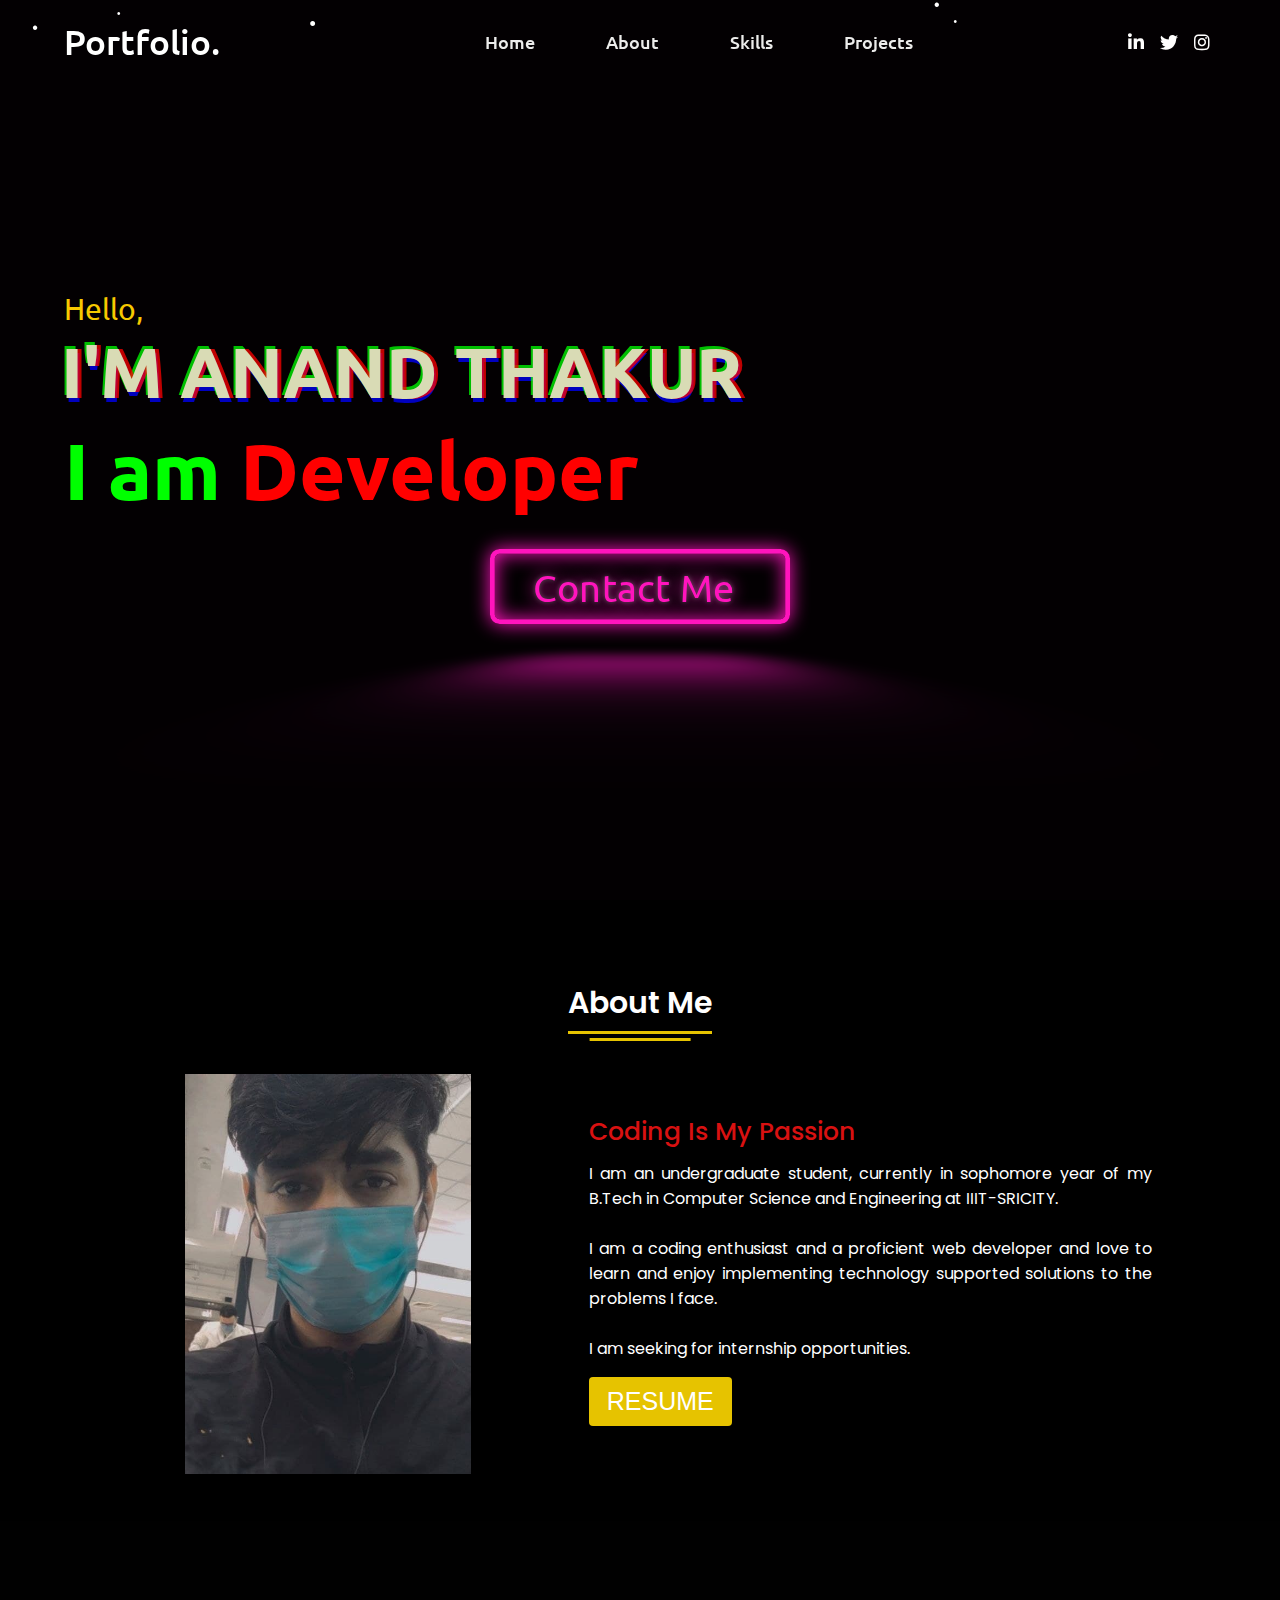
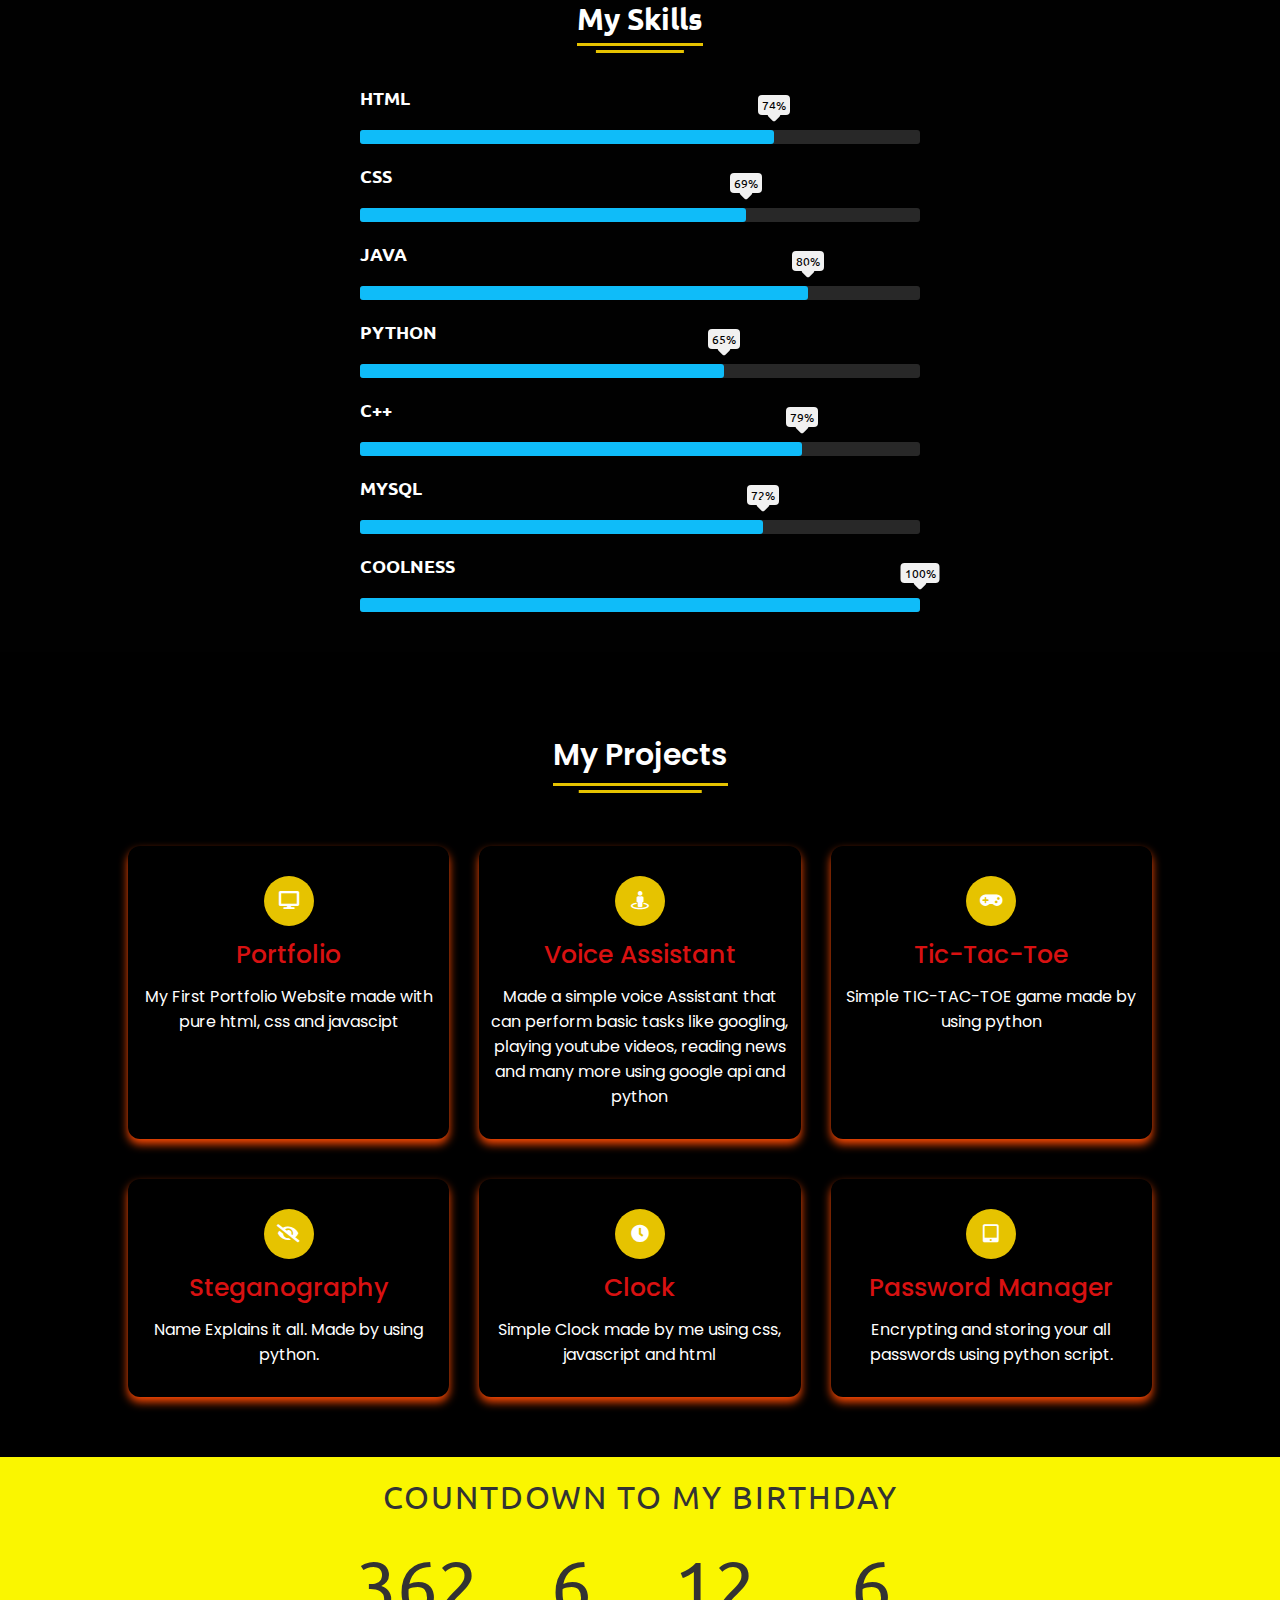
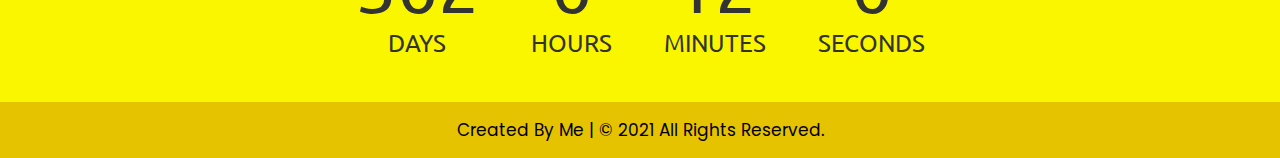
==== commit 9bd0c484: "Update index.html" ====
--- a/index.html
+++ b/index.html
@@ -4,7 +4,7 @@
 <head>
     <meta charset="UTF-8">
     <meta name="viewport" content="width=device-width,initial-scale=1">
-    <title> Responsive Portfolio Website | Anand </title>
+    <title>Portfolio Website | Anand </title>
     <link rel="stylesheet" href="CSS/style.css">
     <link rel="stylesheet" href="CSS/textchange.css">
     <!-- Fontawesome CDN Link -->
--- a/CSS/textchange.css
+++ b/CSS/textchange.css
@@ -1,5 +1,5 @@
 #word-holder:after {
-    content: "dog";
+    content: "Developer";
     display: inline-block;
     color: red;
     vertical-align: bottom;
@@ -61,4 +61,4 @@
     95% {content: "a Programmer"; opacity:1;}
     99% {content: "a Programmer"; opacity:0;}
     100% {content: "a Programmer"; opacity:0;}
-  }+  }
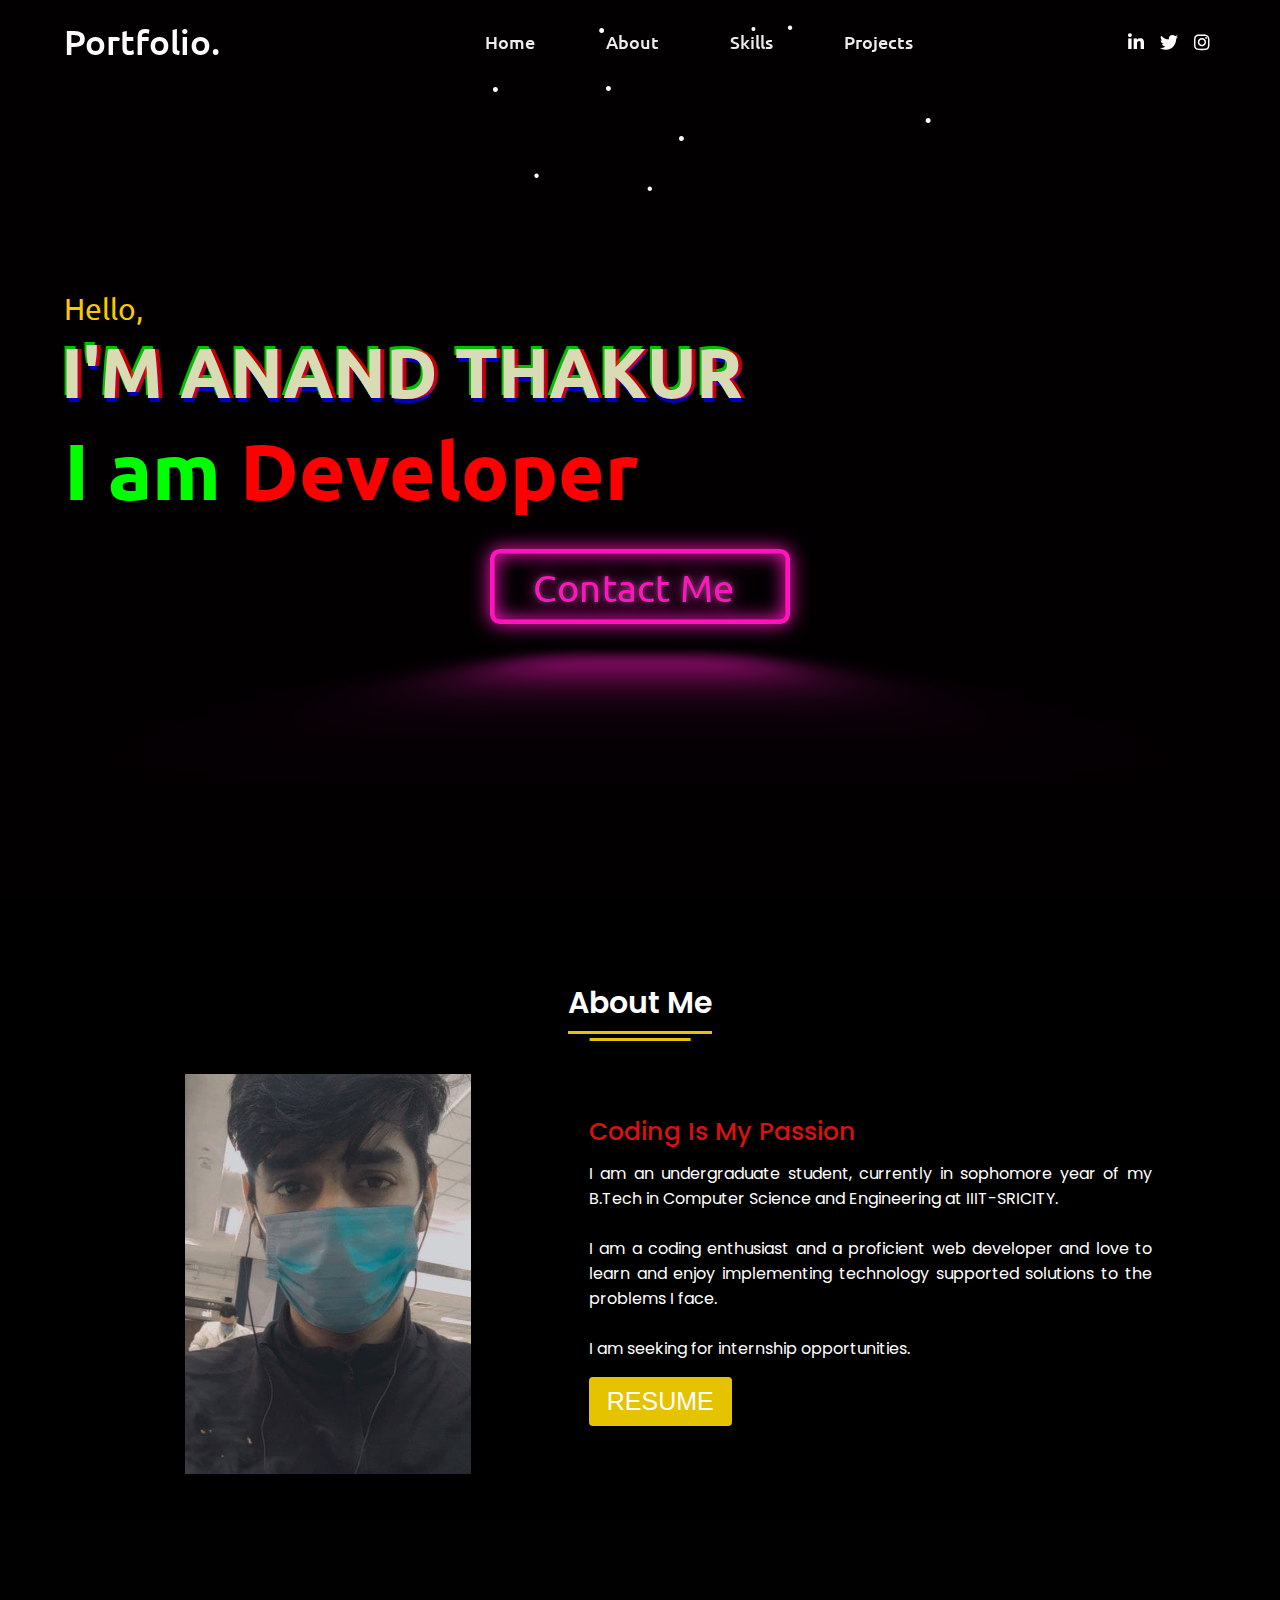
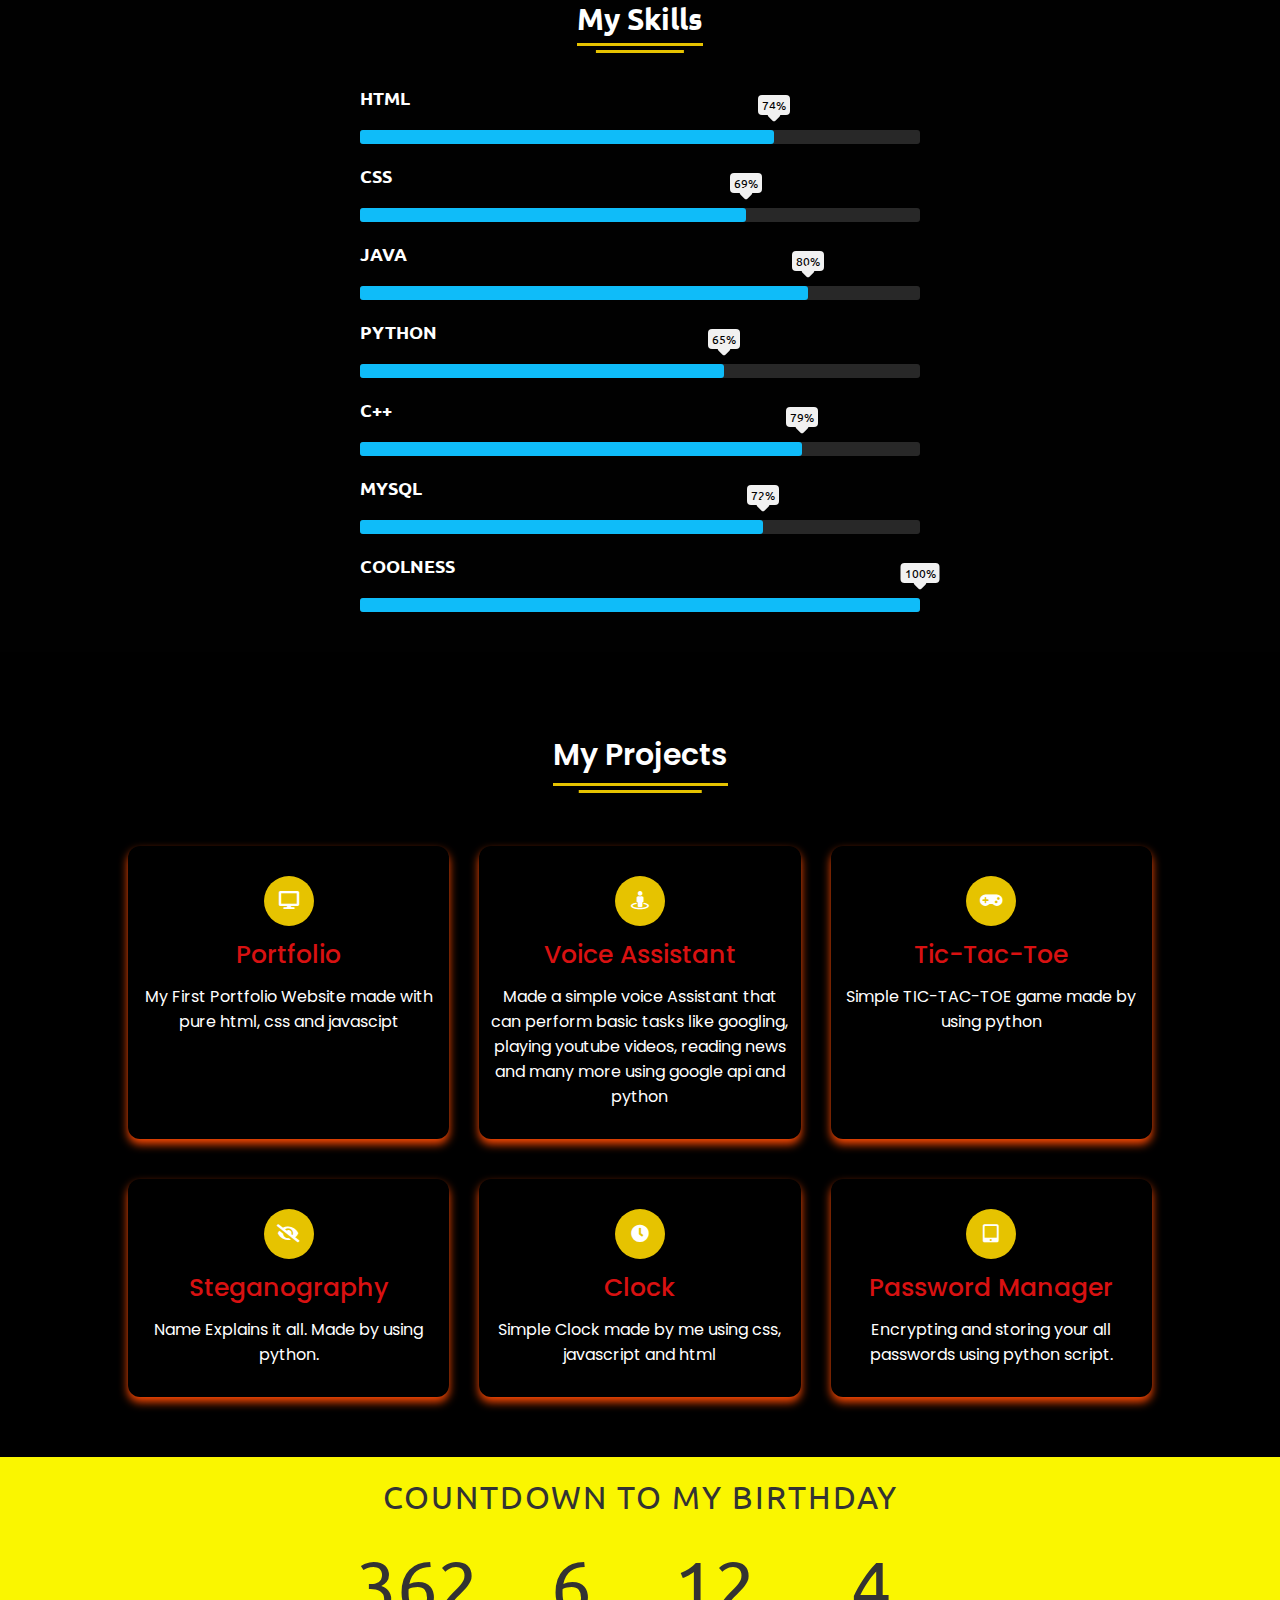
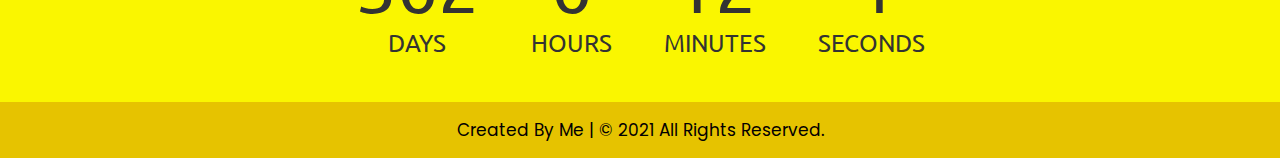
==== commit bb7793d3: "Update index.html" ====
--- a/index.html
+++ b/index.html
@@ -75,7 +75,7 @@
                         I am seeking for internship opportunities.
                     </p>
                     <div class="button">
-                        <a href="https://google.com" target="_blank">
+                        <a href="https://mega.nz/file/nMtUxQwL#gfR5hrA97lQjLJLrKG54WrMYL1CYDH80IgJWshn8vjg" target="_blank">
                         <button>RESUME</button>
                         </a>
                     </div>
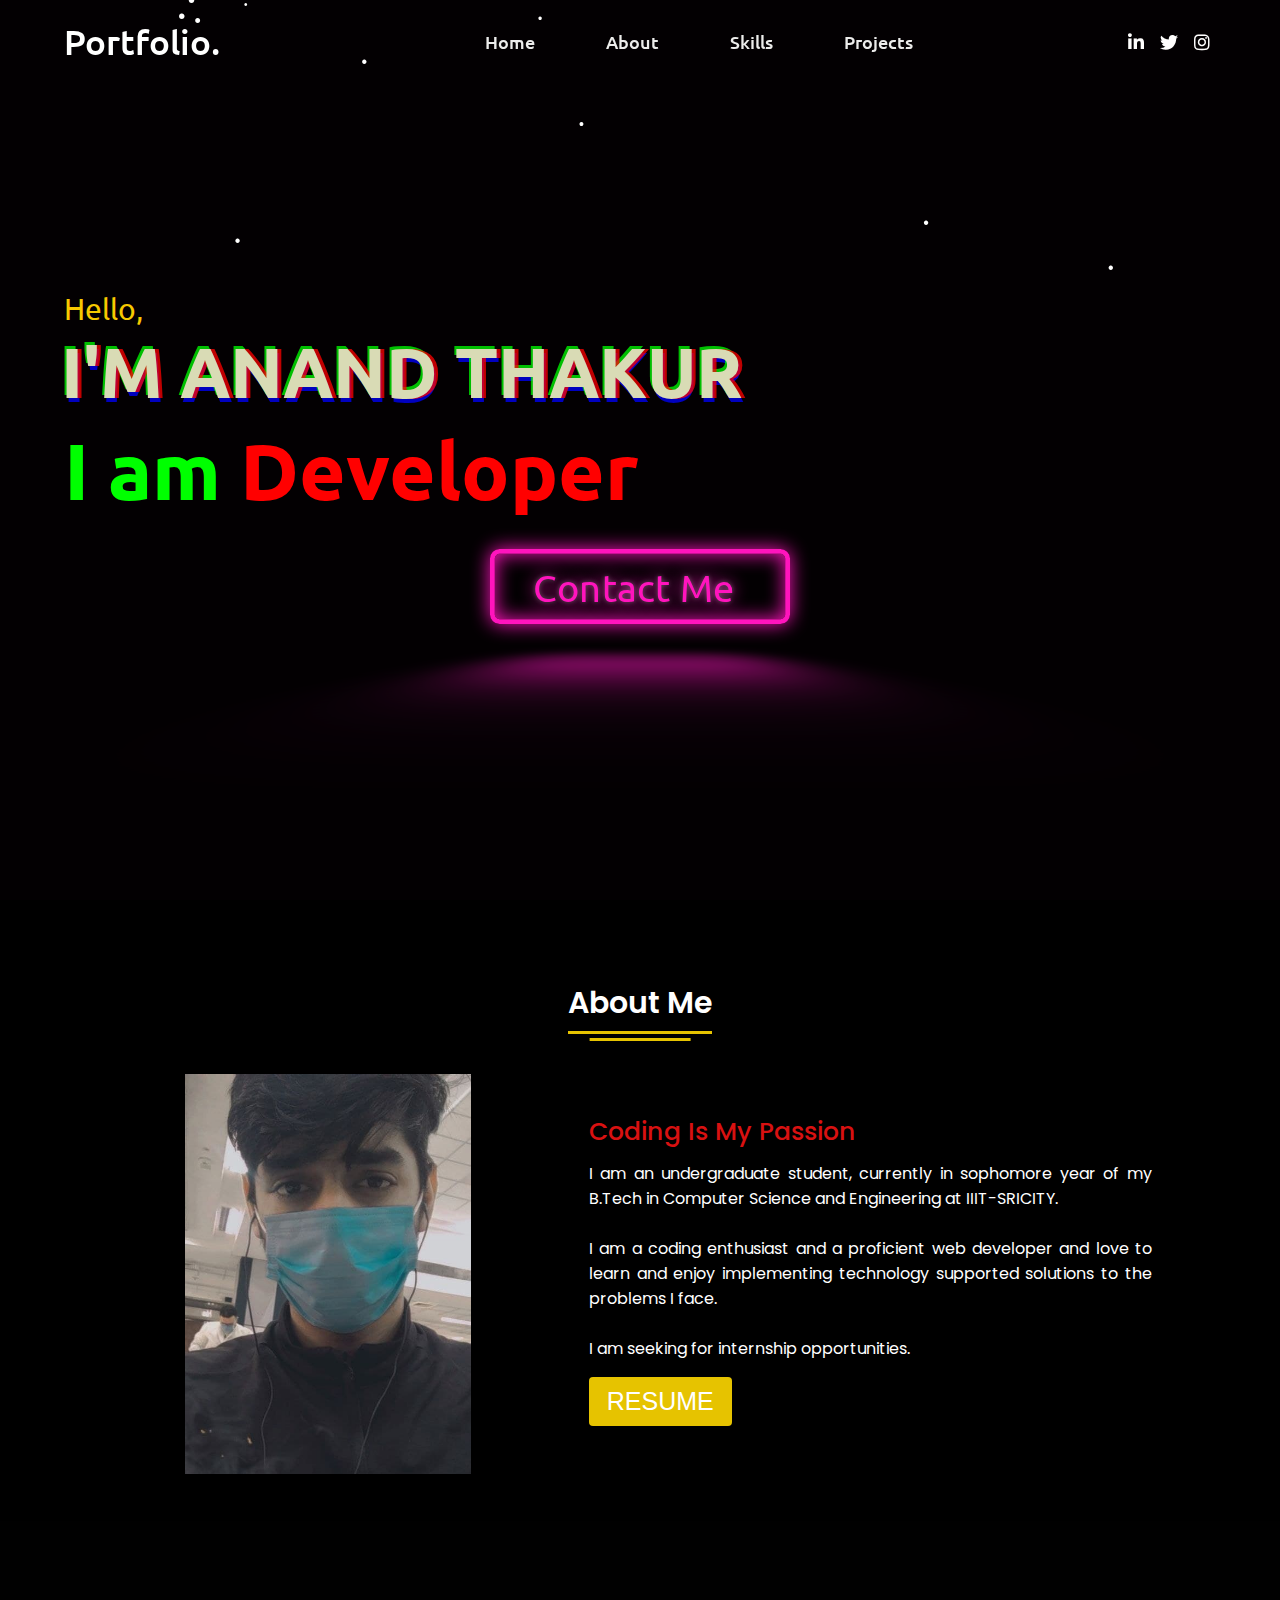
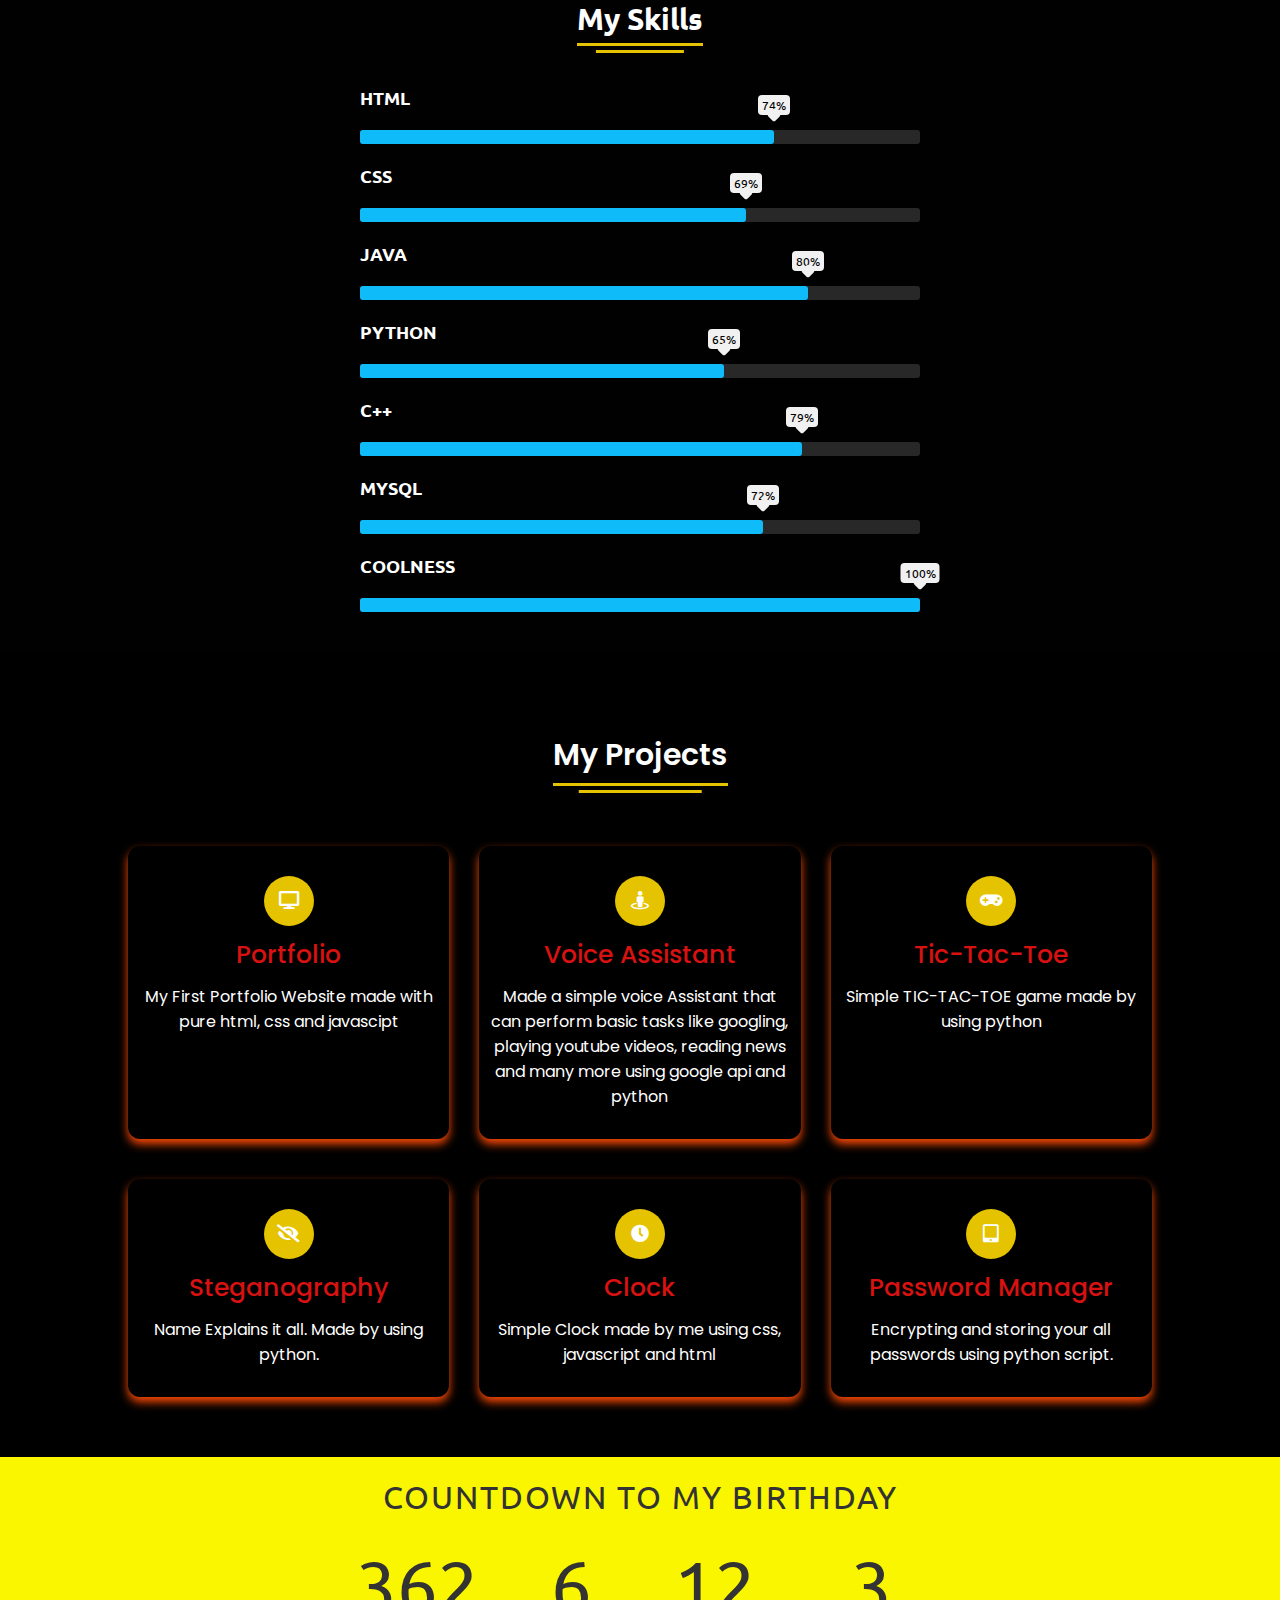
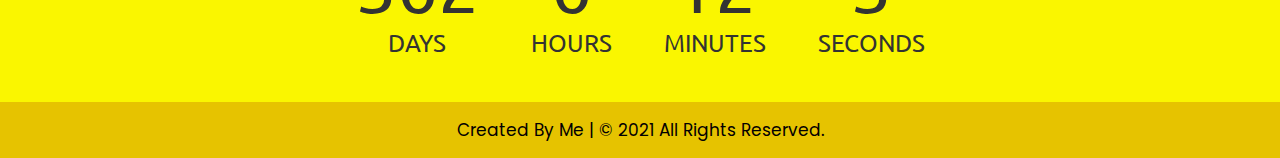
==== commit 6249022d: "Update index.html" ====
--- a/index.html
+++ b/index.html
@@ -145,7 +145,7 @@
             <div class="title"><span>My Projects</span></div>
             <div class="boxes">
                 <div class="box">
-                    <a href="https://github.com/Appleblade22/Portfolio" target="_blank">
+                    <a href="https://github.com/Appleblade22/Portfolio1" target="_blank">
                         <div class="icon">
                             <i class="fas fa-desktop"></i>
                         </div>
